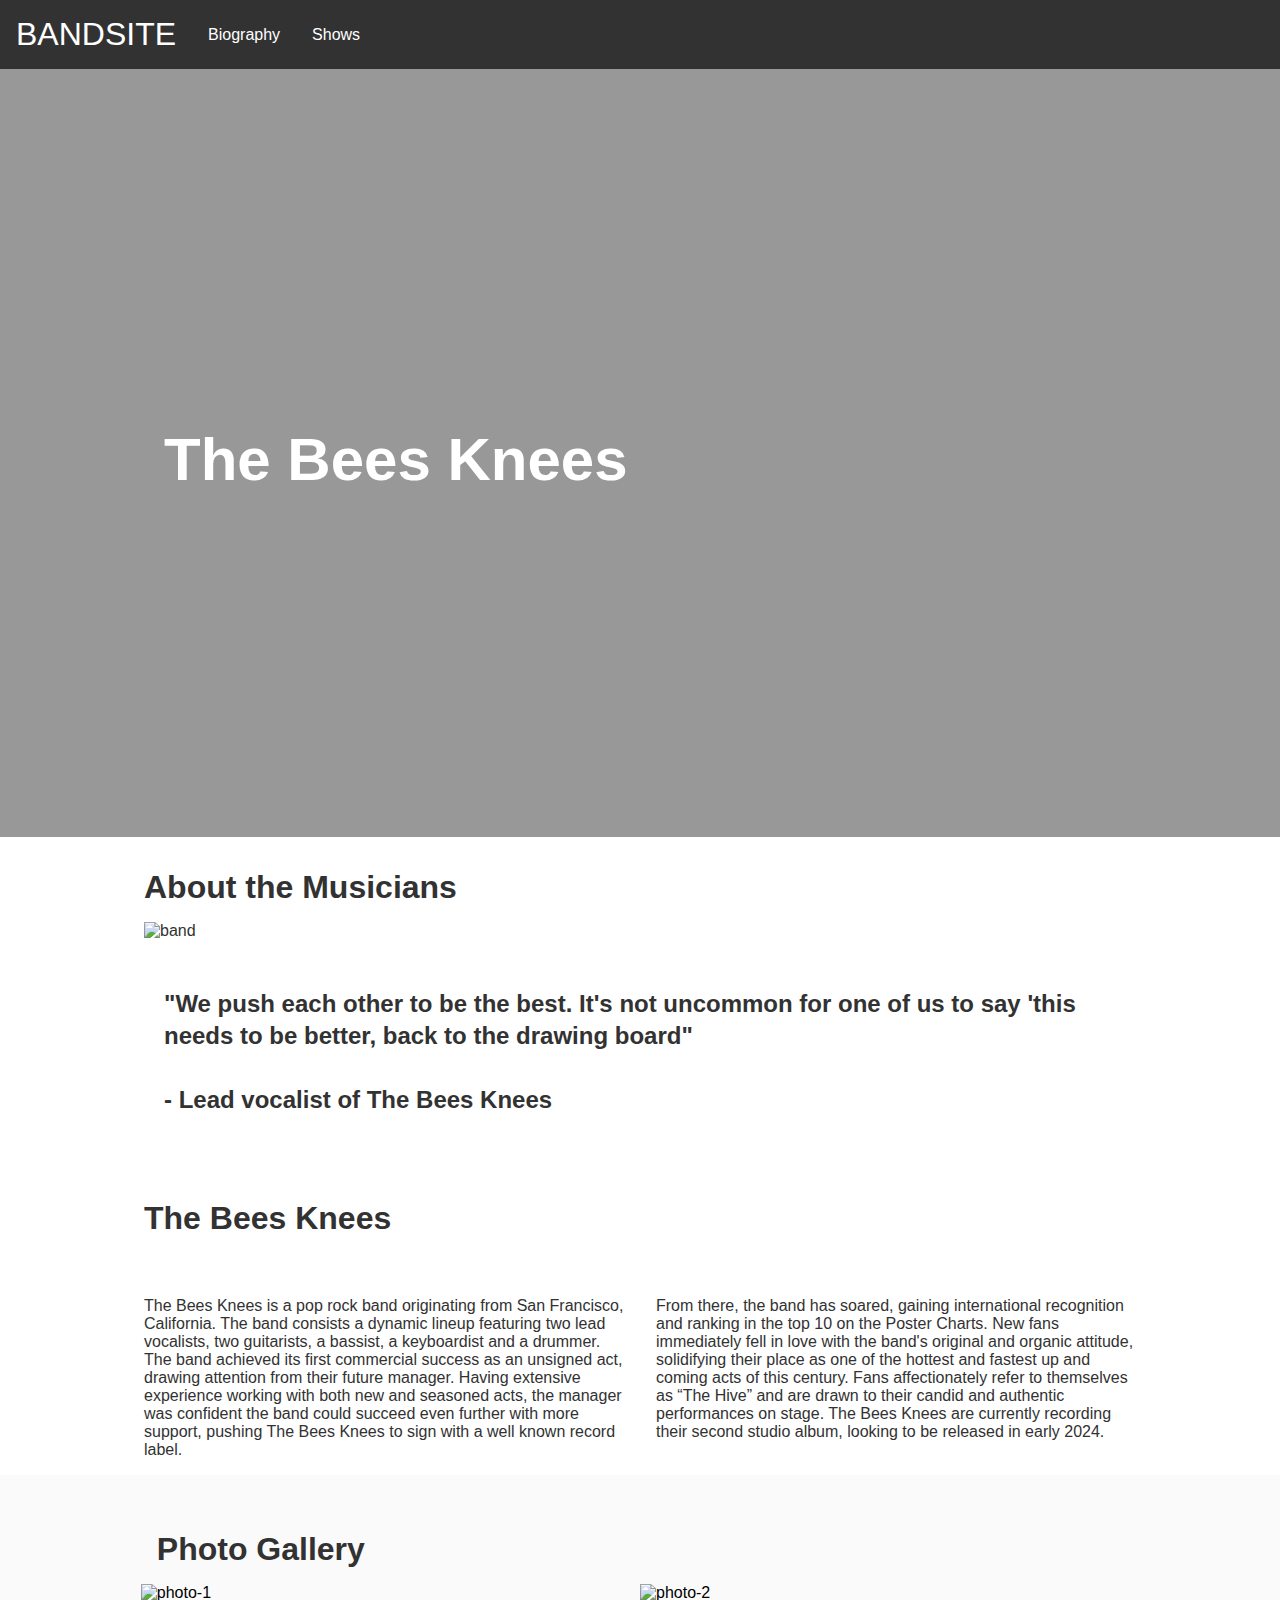
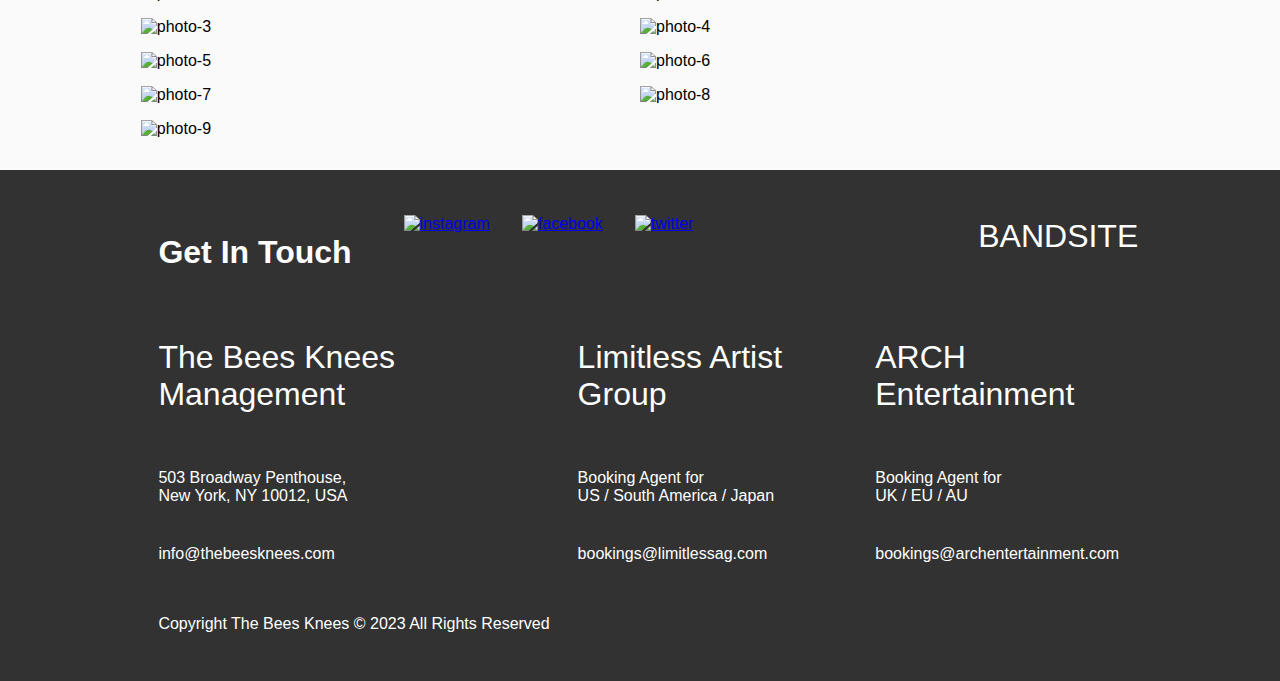
==== index.html @ 920a2835 "footer layout added" ====
<!DOCTYPE html>
<html lang="en">
  <head>
    <meta charset="UTF-8" />
    <meta name="viewport" content="width=device-width, initial-scale=1.0" />
    <title>Document</title>
    <link rel="stylesheet" type="text/css" href="./styles/bio.css" />
  </head>

  <body>
    <section class="nav">
      <h3 class="subheader">BANDSITE</h3>

      <nav class="navbar__menu">
        <div class="navbar__menu--hover">
          <div nav><a class="button" href="default.asp">Biography</a></div>
        </div>
        <div class="navbar__menu--hover">
          <div>
            <a class="button" href="shows.asp">Shows</a>
          </div>
        </div>
      </nav>
    </section>

    <div class="pageheader">
      <div class="overlay"></div>
      <h1 class="pageheader__title">The Bees Knees</h1>
    </div>

    <section class="section__about">
      <h2 class="section__header">About the Musicians</h2>

      <div class="image__container">
        <img class="image__band" src="assets/images/band.jpg" alt="band" />
      </div>

      <p class="quote">
        "We push each other to be the best. It's not uncommon for one of us to
        say 'this needs to be better, back to the drawing board"<br /><br />
        - Lead vocalist of The Bees Knees
      </p>
      <h2 class="body__header">The Bees Knees</h2>
      <div class="body__container">
        <p class="body__copy">
          The Bees Knees is a pop rock band originating from San Francisco,
          California. The band consists a dynamic lineup featuring two lead
          vocalists, two guitarists, a bassist, a keyboardist and a drummer. The
          band achieved its first commercial success as an unsigned act, drawing
          attention from their future manager. Having extensive experience
          working with both new and seasoned acts, the manager was confident the
          band could succeed even further with more support, pushing The Bees
          Knees to sign with a well known record label.
        </p>
        <p class="body__copy">
          From there, the band has soared, gaining international recognition and
          ranking in the top 10 on the Poster Charts. New fans immediately fell
          in love with the band's original and organic attitude, solidifying
          their place as one of the hottest and fastest up and coming acts of
          this century. Fans affectionately refer to themselves as “The Hive”
          and are drawn to their candid and authentic performances on stage. The
          Bees Knees are currently recording their second studio album, looking
          to be released in early 2024.
        </p>
      </div>
    </section>
    <main class="gallery">
      <h2 class="section__header">Photo Gallery</h2>
      <section class="gallery__container">
        <img
          class="image__gallery"
          src="assets/images/Photo-gallery-1.jpg"
          alt="photo-1"
        />
        <img
          class="image__gallery"
          src="assets/images/Photo-gallery-2.jpg"
          alt="photo-2"
        />
        <img
          class="image__gallery"
          src="assets/images/Photo-gallery-3.jpg"
          alt="photo-3"
        />
        <img
          class="image__gallery"
          src="assets/images/Photo-gallery-4.jpg"
          alt="photo-4"
        />
        <img
          class="image__gallery"
          src="assets/images/Photo-gallery-5.jpg"
          alt="photo-5"
        />
        <img
          class="image__gallery"
          src="assets/images/Photo-gallery-9.jpg"
          alt="photo-6"
        />
        <img
          class="image__gallery"
          src="assets/images/Photo-gallery-7.jpg"
          alt="photo-7"
        />
        <img
          class="image__gallery"
          src="assets/images/Photo-gallery-8.jpg"
          alt="photo-8"
        />
        <img
          class="image__gallery"
          src="assets/images/Photo-gallery-6.jpg"
          alt="photo-9"
        />
      </section>
    </main>

    <footer class="footer">
      <div class="footer__container">
        <h2 class="footer__header">Get In Touch</h2>
        <div class="container__links">
          <a href="https://instagram.com" target="blank">
            <img
              class="contact__icon"
              src="/assets/icons/Icon-instagram.svg"
              alt="instagram"
          /></a>
          <a href="https://www.facebook.com" target="blank">
            <img
              class="contact__icon"
              src="/assets/icons/Icon-facebook.svg"
              alt="facebook"
          /></a>
          <a href="https://x.com" target="blank">
            <img
              class="contact__icon"
              src="/assets/icons/Icon-twitter.svg"
              alt="twitter"
          /></a>
        </div>

        <h3 class="footer__header footer__hidden-1">BANDSITE</h3>
      </div>

      <div class="contact__container">
        <div>
          <h3 class="label">The Bees Knees Management</h3>
          <p class="contact__copy">
            503 Broadway Penthouse, <br />New York, NY 10012, USA
          </p>
          <p class="contact__copy">info@thebeesknees.com</p>
        </div>

        <div>
          <h3 class="label">Limitless Artist Group</h3>
          <p class="contact__copy">
            Booking Agent for <br />US / South America / Japan
          </p>
          <p class="contact__copy">bookings@limitlessag.com</p>
        </div>

        <div>
          <h3 class="label">ARCH Entertainment</h3>
          <p class="contact__copy">Booking Agent for <br />UK / EU / AU</p>
          <p class="contact__copy">bookings@archentertainment.com</p>
        </div>
      </div>
      <h3 class="footer__header footer__hidden-2">BANDSITE</h3>
      <p class="footer__copy">
        Copyright The Bees Knees © 2023 All Rights Reserved
      </p>
    </footer>
  </body>
</html>
---- styles/bio.css ----
/*too small*/
/*too small*/
/*too small*/
/*this is pulling the styles from each font file, so when the font-weight is specified, there is a match*/
@font-face {
  font-family: "Avenir";
  src: url("../../assets/fonts/AvenirNextLTPro-Regular.otf") format("opentype"), url("../../assets/fonts/Alternative files/AvenirNextLTPro.ttf") format("truetype");
  font-weight: 400;
}
@font-face {
  font-family: "Avenir";
  src: url("../../assets/fonts/AvenirNextLTPro-Demi.otf") format("opentype"), url("../../assets/fonts/Alternative files/AvenirNextLTProDemi.ttf") format("truetype");
  font-weight: 600;
}
@font-face {
  font-family: "Avenir";
  src: url("../../assets/fonts/AvenirNextLTPro-Bold.otf") format("opentype"), url("../../assets/fonts/Alternative files/AvenirNextLTProBold.ttf") format("truetype");
  font-weight: 700;
}
body {
  font-family: "Avenir", sans-serif;
  margin: 0;
}

main {
  margin: 0;
}

h1 {
  font-size: 1.5rem;
  font-weight: 600;
}
@media screen and (min-width: 768px) {
  h1 {
    font-size: 3.75rem;
  }
}
@media screen and (min-width: 1280px) {
  h1 {
    font-size: 3.75rem;
  }
}

h2 {
  font-size: 1.5rem;
  font-weight: 600;
  margin: 0;
  padding-top: 1.5rem;
  padding-top: 1.5rem;
  padding-left: 1rem;
  padding-right: 1rem;
  padding-bottom: 1rem;
}
@media screen and (min-width: 768px) {
  h2 {
    font-size: 2rem;
    padding-top: 3rem;
    padding-left: 2.25rem;
    padding-right: 2.25rem;
    padding-bottom: 2.25rem;
  }
}

h3 {
  font-size: 1.5rem;
  font-weight: 400;
}
@media screen and (min-width: 768px) {
  h3 {
    font-size: 2rem;
  }
}

p {
  font-size: 0.875rem;
  font-weight: 400;
  margin: 0;
}
@media screen and (min-width: 768px) {
  p {
    font-size: 1rem;
  }
}

.button {
  font-size: 0.875rem;
  font-weight: 400;
}
@media screen and (min-width: 768px) {
  .button {
    font-size: 1rem;
  }
}

.quote {
  font-size: 1.125rem;
  line-height: 2rem;
  font-weight: 600;
  padding-top: 1.5rem;
  padding-left: 1rem;
  padding-right: 1rem;
  padding-bottom: 1rem;
}
@media screen and (min-width: 768px) {
  .quote {
    font-size: 1.5rem;
    margin: 0 10%;
    padding-top: 3rem;
    padding-left: 2.25rem;
    padding-right: 2.25rem;
    padding-bottom: 2.25rem;
  }
}

@media screen and (min-width: 768px) {
  .nav {
    display: flex;
    background-color: #323232;
  }
}

.subheader {
  background-color: #323232;
  color: #FFFFFF;
  display: flex;
  justify-content: center;
  padding: 1rem;
  padding-bottom: 0;
  margin: 0;
}
@media screen and (min-width: 768px) {
  .subheader {
    padding-bottom: 1rem;
  }
}

.navbar__menu {
  display: flex;
  justify-content: space-around;
  background-color: #323232;
}

.navbar__menu--hover {
  display: flex;
  align-items: center;
  justify-content: space-around;
  flex: 1;
  text-align: center;
  padding: 1rem;
}
.navbar__menu--hover:hover {
  border-bottom: 0.25rem solid #FFFFFF;
}

.button {
  text-decoration: none;
  color: #FFFFFF;
}
.button:hover {
  font-weight: 700;
}

.button a {
  text-decoration: none;
}

.nav__button {
  vertical-align: middle;
}

.pageheader {
  background-image: url("/assets/images/hero-bio.jpg");
  background-size: cover;
  display: flex;
  position: relative;
  width: 100%;
  height: 60vw;
}

.overlay {
  display: flex;
  position: absolute;
  width: 100%;
  height: 100%;
  background-color: #323232;
  opacity: 50%;
}

.pageheader__title {
  display: flex;
  z-index: 1;
  align-items: center;
  color: #FFFFFF;
  padding-top: 1.5rem;
  padding-left: 1rem;
  padding-right: 1rem;
  padding-bottom: 1rem;
}
@media screen and (min-width: 768px) {
  .pageheader__title {
    padding-top: 3rem;
    padding-left: 2.25rem;
    padding-right: 2.25rem;
    padding-bottom: 2.25rem;
    margin: 0 10%;
  }
}

.section__header {
  padding: 1rem;
  margin: 0;
  padding-top: 2rem;
}

.image__container {
  position: relative;
  max-width: 100vw;
}
@media screen and (min-width: 768px) {
  .image__container {
    margin: 0 10%;
  }
}

.image__band {
  -o-object-fit: contain;
     object-fit: contain;
  width: 100%;
  height: auto;
  min-width: 80vw;
  padding-left: 1rem;
  padding-right: 1rem;
}

.body__header {
  display: flex;
  padding-left: 1rem;
}
@media screen and (min-width: 768px) {
  .body__header {
    margin: 0 10%;
  }
}

.body__container {
  display: flex;
  flex-direction: column;
}
@media screen and (min-width: 768px) {
  .body__container {
    flex-direction: row;
    margin: 0 10%;
  }
}

.body__copy {
  flex: 1;
  padding-top: 1.5rem;
  padding-left: 1rem;
  padding-right: 1rem;
  padding-bottom: 1rem;
}
@media screen and (min-width: 768px) {
  .body__copy {
    display: flex;
    flex-flow: row wrap;
  }
}

.section_nav {
  background-color: #323232;
  color: #FFFFFF;
}

.section__about {
  background-color: #FFFFFF;
  color: #323232;
}

.gallery {
  background-color: #FAFAFA;
  padding-top: 1.5rem;
  padding-left: 1rem;
  padding-right: 1rem;
  padding-bottom: 1rem;
}

.section__header {
  color: #323232;
}
@media screen and (min-width: 1280px) {
  .section__header {
    margin: 0 10%;
  }
}

@media screen and (min-width: 768px) {
  .gallery__container {
    display: flex;
    flex-flow: row wrap;
  }
}
@media screen and (min-width: 1280px) {
  .gallery__container {
    margin: 0 10%;
  }
}

.image__gallery {
  position: relative;
  width: 100%;
  height: auto;
  padding-bottom: 1rem;
}
@media screen and (min-width: 768px) {
  .image__gallery {
    flex: 1 0 30%;
    min-width: 22vw;
    padding-right: 2.25rem;
  }
}

.label {
  padding-left: 1rem;
}

.footer {
  background-color: #323232;
  color: #FFFFFF;
  padding-top: 1rem;
  padding-left: 1rem;
}

@media screen and (min-width: 768px) {
  .footer__container {
    display: flex;
  }
}
@media screen and (min-width: 1280px) {
  .footer__container {
    margin: 0 10%;
  }
}

.footer__header {
  padding-left: 1rem;
}

.container__links {
  display: flex;
  align-items: center;
}

.contact__icon {
  display: flex;
  padding: 1rem;
  height: 5vw;
}

.footer__hidden-1 {
  display: none;
}
@media screen and (min-width: 768px) {
  .footer__hidden-1 {
    display: flex;
    margin-left: 25%;
  }
}

.contact__copy {
  padding-top: 1.5rem;
  padding-left: 1rem;
  padding-right: 1rem;
  padding-bottom: 1rem;
}

@media screen and (min-width: 768px) {
  .contact__container {
    display: flex;
    justify-content: space-between;
  }
}
@media screen and (min-width: 1280px) {
  .contact__container {
    margin: 0 10%;
  }
}

.footer__header {
  padding-left: 1rem;
}

.footer__copy {
  padding-top: 1.5rem;
  padding-left: 1rem;
  padding-right: 1rem;
  padding-bottom: 1rem;
}
@media screen and (min-width: 1280px) {
  .footer__copy {
    padding-top: 2.25rem;
    padding-bottom: 3rem;
    margin: 0 10%;
  }
}

@media screen and (min-width: 768px) {
  .footer__hidden-2 {
    display: none;
  }
}/*# sourceMappingURL=bio.css.map */
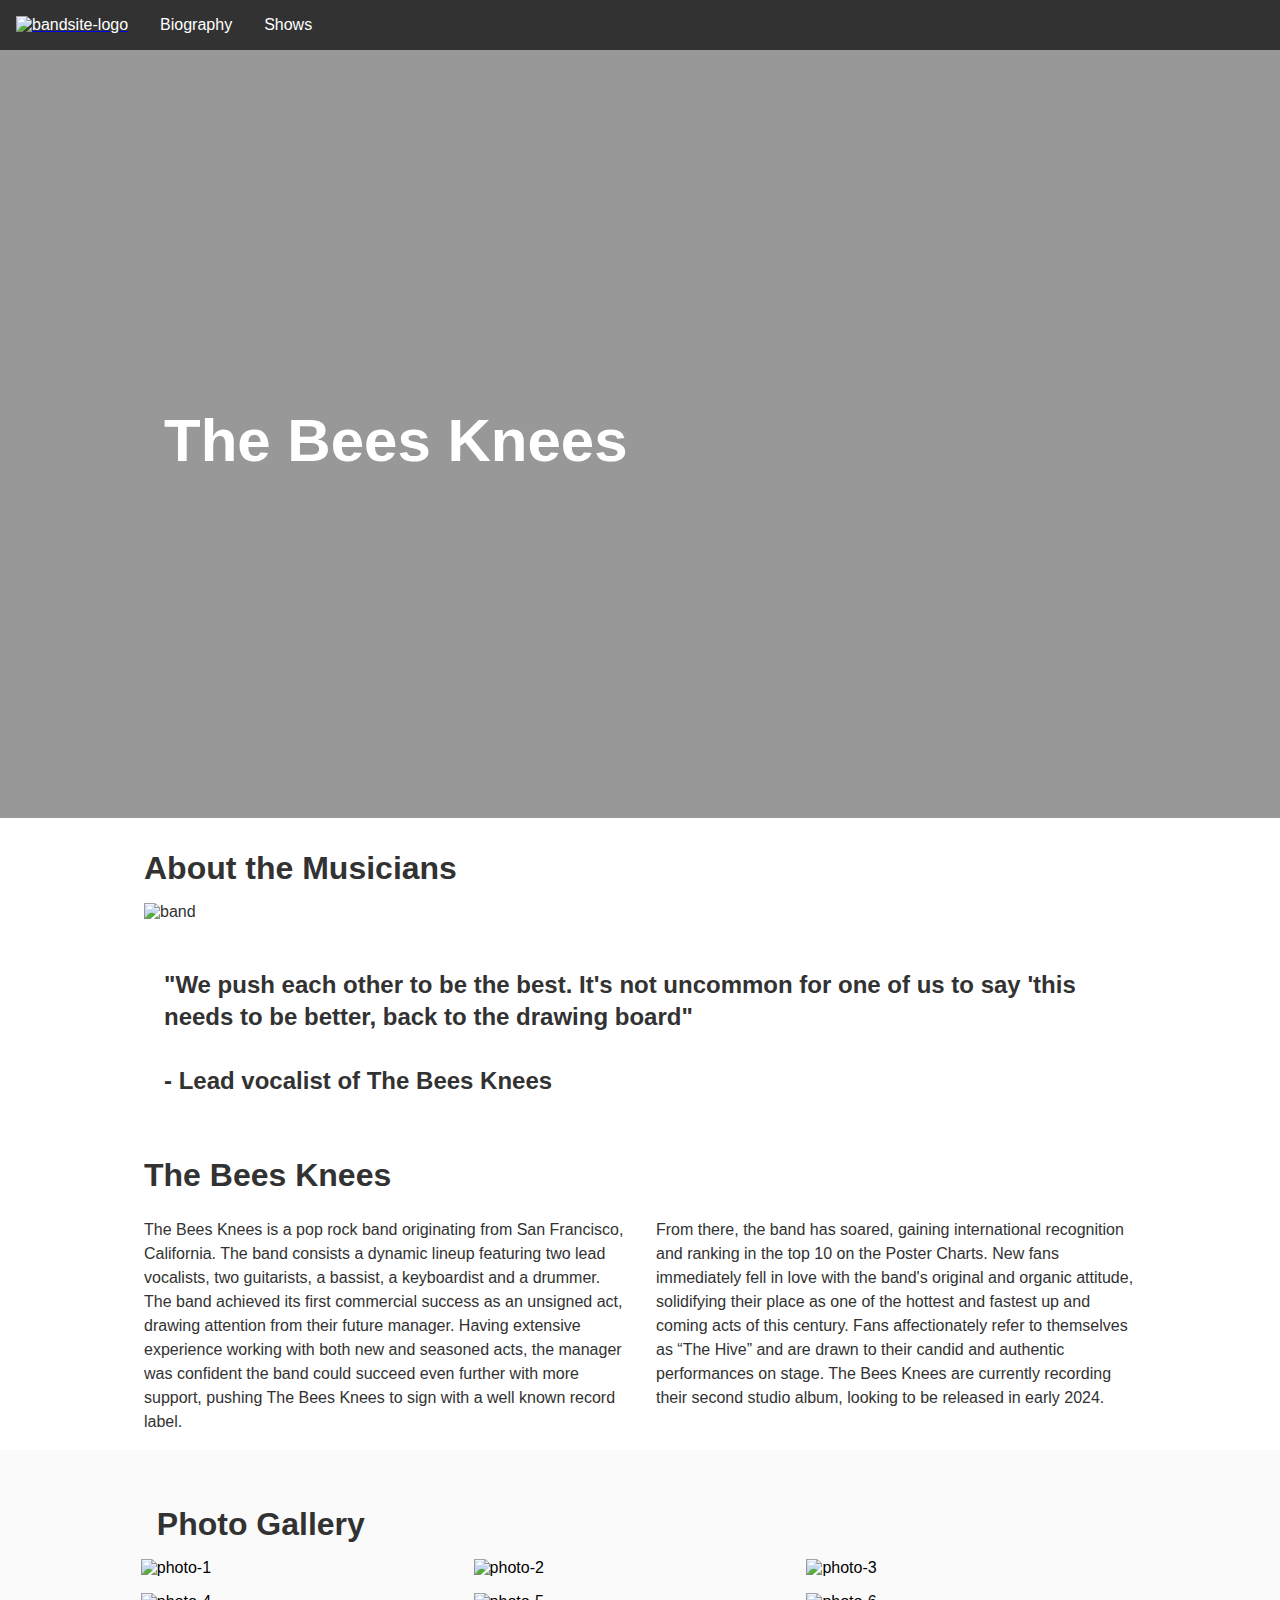
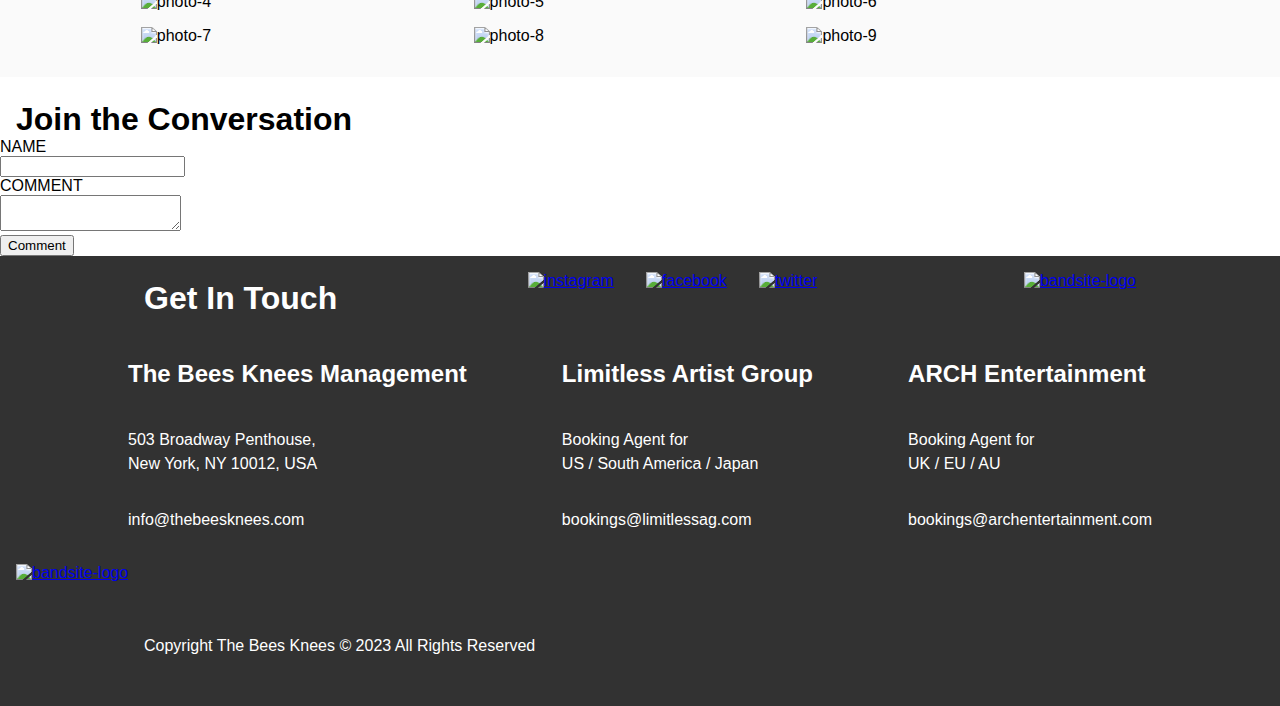
==== commit feb012be: "adjusted BEM and Sass naming conventions to include nesting" ====
--- a/index.html
+++ b/index.html
@@ -5,27 +5,31 @@
     <meta name="viewport" content="width=device-width, initial-scale=1.0" />
     <title>Document</title>
     <link rel="stylesheet" type="text/css" href="./styles/bio.css" />
+    <script src="./styles/index-page.js" defer></script>
   </head>
 
   <body>
     <section class="nav">
-      <h3 class="subheader">BANDSITE</h3>
+      <a  href="#linktobio">
+        <img class="logo"
+          src="/assets/logos/Logo-bandsite.svg"
+          alt="bandsite-logo"
+      /></a>
+      <!-- <h3 class="subheader"> <a href="#biography" class="subheader__link"></a>BANDSITE</h3> -->
 
       <nav class="navbar__menu">
         <div class="navbar__menu--hover">
-          <div nav><a class="button" href="default.asp">Biography</a></div>
+          <div><a class="button" href="default.asp">Biography</a></div>
         </div>
         <div class="navbar__menu--hover">
-          <div>
-            <a class="button" href="shows.asp">Shows</a>
-          </div>
+          <div><a class="button" href="shows.asp">Shows</a></div>
         </div>
       </nav>
     </section>
 
     <div class="pageheader">
       <div class="overlay"></div>
-      <h1 class="pageheader__title">The Bees Knees</h1>
+      <h1 class="pageheader__content">The Bees Knees</h1>
     </div>
 
     <section class="section__about">
@@ -115,31 +119,51 @@
       </section>
     </main>
 
+    <section>
+      <h2>Join the Conversation</h2>
+      <form class="comment__forum">
+      <label for="userName">NAME</label> 
+      <br/>
+      <input type="text" id="nameInput" name="userName">
+      <br/>
+        <label for="Comment">COMMENT</label>
+        <br/>
+      <textarea id="inputComment" name="Comment"></textarea></form>
+      <button type="submit">Comment</button>
+      <div class="comment__forum--result"></div>
+    </section>
+
     <footer class="footer">
       <div class="footer__container">
-        <h2 class="footer__header">Get In Touch</h2>
-        <div class="container__links">
+        <h2>Get In Touch</h2>
+
+        <div class="footer__container--links">
           <a href="https://instagram.com" target="blank">
             <img
-              class="contact__icon"
+              class="footer__icon"
               src="/assets/icons/Icon-instagram.svg"
               alt="instagram"
           /></a>
           <a href="https://www.facebook.com" target="blank">
             <img
-              class="contact__icon"
+              class="footer__icon"
               src="/assets/icons/Icon-facebook.svg"
               alt="facebook"
           /></a>
           <a href="https://x.com" target="blank">
             <img
-              class="contact__icon"
+              class="footer__icon"
               src="/assets/icons/Icon-twitter.svg"
               alt="twitter"
           /></a>
         </div>
-
-        <h3 class="footer__header footer__hidden-1">BANDSITE</h3>
+        <a  href="#linktobio">
+          <img class="footer__logo footer__logo--hidden1"
+            src="/assets/logos/Logo-bandsite.svg"
+            alt="bandsite-logo"
+        /></a>
+        <!-- <h3 class="footer__header footer__hidden-1">BANDSITE</h3> -->
+
       </div>
 
       <div class="contact__container">
@@ -165,7 +189,14 @@
           <p class="contact__copy">bookings@archentertainment.com</p>
         </div>
       </div>
-      <h3 class="footer__header footer__hidden-2">BANDSITE</h3>
+    
+        <a  href="#linktobio">
+          <img class="footer__logo footer__logo-hidden2"
+            src="/assets/logos/Logo-bandsite.svg"
+            alt="bandsite-logo"
+        /></a>
+      <!-- <h3 class="footer__header footer__hidden-2">BANDSITE</h3> -->
+    
       <p class="footer__copy">
         Copyright The Bees Knees © 2023 All Rights Reserved
       </p>
--- a/styles/bio.css
+++ b/styles/bio.css
@@ -46,14 +46,59 @@
   font-weight: 600;
   margin: 0;
   padding-top: 1.5rem;
-  padding-top: 1.5rem;
-  padding-left: 1rem;
-  padding-right: 1rem;
-  padding-bottom: 1rem;
+  padding-left: 1rem;
 }
 @media screen and (min-width: 768px) {
   h2 {
     font-size: 2rem;
+  }
+}
+
+h3 {
+  font-size: 1.5rem;
+  font-weight: 600;
+}
+@media screen and (min-width: 768px) {
+  h3 {
+    font-size: 2rem;
+  }
+}
+
+p {
+  font-size: 0.875rem;
+  font-weight: 400;
+  line-height: 1.5rem;
+  margin: 0;
+}
+@media screen and (min-width: 768px) {
+  p {
+    font-size: 1rem;
+  }
+}
+
+.button {
+  font-size: 0.875rem;
+  font-weight: 400;
+}
+@media screen and (min-width: 768px) {
+  .button {
+    font-size: 1rem;
+  }
+}
+
+.quote {
+  font-size: 1.125rem;
+  line-height: 2rem;
+  font-weight: 600;
+  padding-top: 1.5rem;
+  padding-left: 1rem;
+  padding-right: 1rem;
+  padding-bottom: 1rem;
+}
+@media screen and (min-width: 768px) {
+  .quote {
+    font-size: 1.5rem;
+    margin: 0 10%;
     padding-top: 3rem;
     padding-left: 2.25rem;
     padding-right: 2.25rem;
@@ -61,54 +106,73 @@
   }
 }
 
-h3 {
-  font-size: 1.5rem;
-  font-weight: 400;
-}
-@media screen and (min-width: 768px) {
-  h3 {
-    font-size: 2rem;
-  }
-}
-
-p {
-  font-size: 0.875rem;
-  font-weight: 400;
-  margin: 0;
-}
-@media screen and (min-width: 768px) {
-  p {
-    font-size: 1rem;
-  }
-}
-
-.button {
-  font-size: 0.875rem;
-  font-weight: 400;
-}
-@media screen and (min-width: 768px) {
-  .button {
-    font-size: 1rem;
-  }
-}
-
-.quote {
-  font-size: 1.125rem;
-  line-height: 2rem;
-  font-weight: 600;
-  padding-top: 1.5rem;
-  padding-left: 1rem;
-  padding-right: 1rem;
-  padding-bottom: 1rem;
-}
-@media screen and (min-width: 768px) {
-  .quote {
-    font-size: 1.5rem;
-    margin: 0 10%;
-    padding-top: 3rem;
-    padding-left: 2.25rem;
-    padding-right: 2.25rem;
-    padding-bottom: 2.25rem;
+.footer {
+  background-color: #323232;
+  color: #FFFFFF;
+  display: flex;
+  flex-direction: column;
+}
+.footer__logo {
+  align-items: center;
+  padding: 1rem;
+}
+@media screen and (min-width: 768px) {
+  .footer__logo {
+    flex-basis: 100%;
+  }
+}
+@media screen and (min-width: 768px) {
+  .footer__container {
+    display: flex;
+    justify-content: space-between;
+    flex: 1;
+  }
+}
+@media screen and (min-width: 1280px) {
+  .footer__container {
+    margin: 0 10%;
+  }
+}
+.footer__container--links {
+  display: flex;
+  align-items: center;
+}
+@media screen and (min-width: 768px) {
+  .footer__container--links {
+    flex-basis: auto;
+    justify-content: center;
+  }
+}
+.footer__icon {
+  display: flex;
+  padding: 1rem;
+  height: 3rem;
+}
+.footer__copy {
+  padding-top: 1.5rem;
+  padding-left: 1rem;
+  padding-right: 1rem;
+  padding-bottom: 1rem;
+}
+@media screen and (min-width: 1280px) {
+  .footer__copy {
+    padding-top: 2.25rem;
+    padding-bottom: 3rem;
+    margin: 0 10%;
+  }
+}
+.footer__hidden-1 {
+  display: none;
+}
+@media screen and (min-width: 768px) {
+  .footer__hidden-1 {
+    display: flex;
+    justify-content: right;
+  }
+}
+@media screen and (min-width: 768px) {
+  .footer__hidden-2 {
+    display: none;
   }
 }
 
@@ -119,7 +183,7 @@
   }
 }
 
-.subheader {
+.logo {
   background-color: #323232;
   color: #FFFFFF;
   display: flex;
@@ -129,7 +193,7 @@
   margin: 0;
 }
 @media screen and (min-width: 768px) {
-  .subheader {
+  .logo {
     padding-bottom: 1rem;
   }
 }
@@ -176,6 +240,25 @@
   width: 100%;
   height: 60vw;
 }
+.pageheader__content {
+  display: flex;
+  z-index: 1;
+  align-items: center;
+  color: #FFFFFF;
+  padding-top: 1.5rem;
+  padding-left: 1rem;
+  padding-right: 1rem;
+  padding-bottom: 1rem;
+}
+@media screen and (min-width: 768px) {
+  .pageheader__content {
+    padding-top: 3rem;
+    padding-left: 2.25rem;
+    padding-right: 2.25rem;
+    padding-bottom: 2.25rem;
+    margin: 0 10%;
+  }
+}
 
 .overlay {
   display: flex;
@@ -184,26 +267,6 @@
   height: 100%;
   background-color: #323232;
   opacity: 50%;
-}
-
-.pageheader__title {
-  display: flex;
-  z-index: 1;
-  align-items: center;
-  color: #FFFFFF;
-  padding-top: 1.5rem;
-  padding-left: 1rem;
-  padding-right: 1rem;
-  padding-bottom: 1rem;
-}
-@media screen and (min-width: 768px) {
-  .pageheader__title {
-    padding-top: 3rem;
-    padding-left: 2.25rem;
-    padding-right: 2.25rem;
-    padding-bottom: 2.25rem;
-    margin: 0 10%;
-  }
 }
 
 .section__header {
@@ -235,6 +298,7 @@
 .body__header {
   display: flex;
   padding-left: 1rem;
+  padding-bottom: 0;
 }
 @media screen and (min-width: 768px) {
   .body__header {
@@ -314,63 +378,18 @@
 }
 @media screen and (min-width: 768px) {
   .image__gallery {
-    flex: 1 0 30%;
+    flex: 1 1 20%;
     min-width: 22vw;
     padding-right: 2.25rem;
   }
 }
 
 .label {
-  padding-left: 1rem;
-}
-
-.footer {
-  background-color: #323232;
-  color: #FFFFFF;
+  font-size: 1.5rem;
+}
+
+.contact__copy {
   padding-top: 1rem;
-  padding-left: 1rem;
-}
-
-@media screen and (min-width: 768px) {
-  .footer__container {
-    display: flex;
-  }
-}
-@media screen and (min-width: 1280px) {
-  .footer__container {
-    margin: 0 10%;
-  }
-}
-
-.footer__header {
-  padding-left: 1rem;
-}
-
-.container__links {
-  display: flex;
-  align-items: center;
-}
-
-.contact__icon {
-  display: flex;
-  padding: 1rem;
-  height: 5vw;
-}
-
-.footer__hidden-1 {
-  display: none;
-}
-@media screen and (min-width: 768px) {
-  .footer__hidden-1 {
-    display: flex;
-    margin-left: 25%;
-  }
-}
-
-.contact__copy {
-  padding-top: 1.5rem;
-  padding-left: 1rem;
-  padding-right: 1rem;
   padding-bottom: 1rem;
 }
 
@@ -384,28 +403,4 @@
   .contact__container {
     margin: 0 10%;
   }
-}
-
-.footer__header {
-  padding-left: 1rem;
-}
-
-.footer__copy {
-  padding-top: 1.5rem;
-  padding-left: 1rem;
-  padding-right: 1rem;
-  padding-bottom: 1rem;
-}
-@media screen and (min-width: 1280px) {
-  .footer__copy {
-    padding-top: 2.25rem;
-    padding-bottom: 3rem;
-    margin: 0 10%;
-  }
-}
-
-@media screen and (min-width: 768px) {
-  .footer__hidden-2 {
-    display: none;
-  }
 }/*# sourceMappingURL=bio.css.map */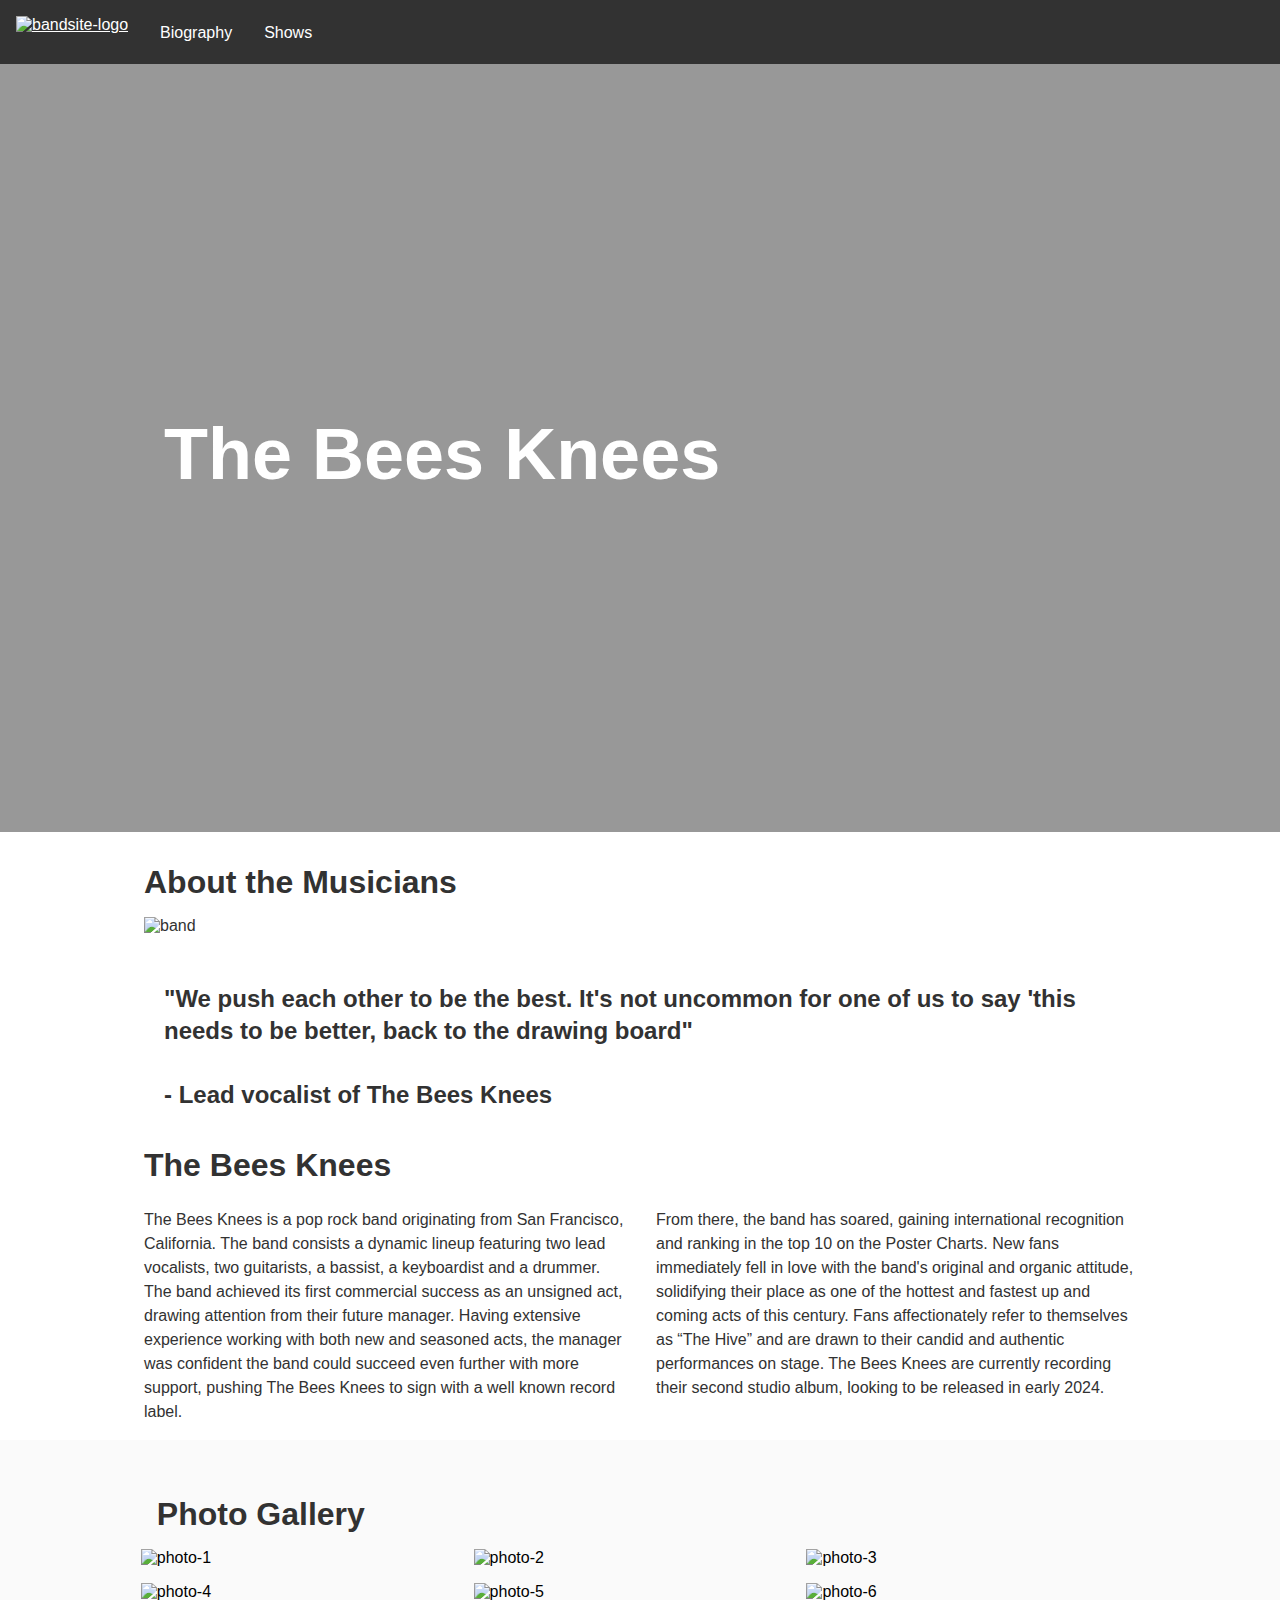
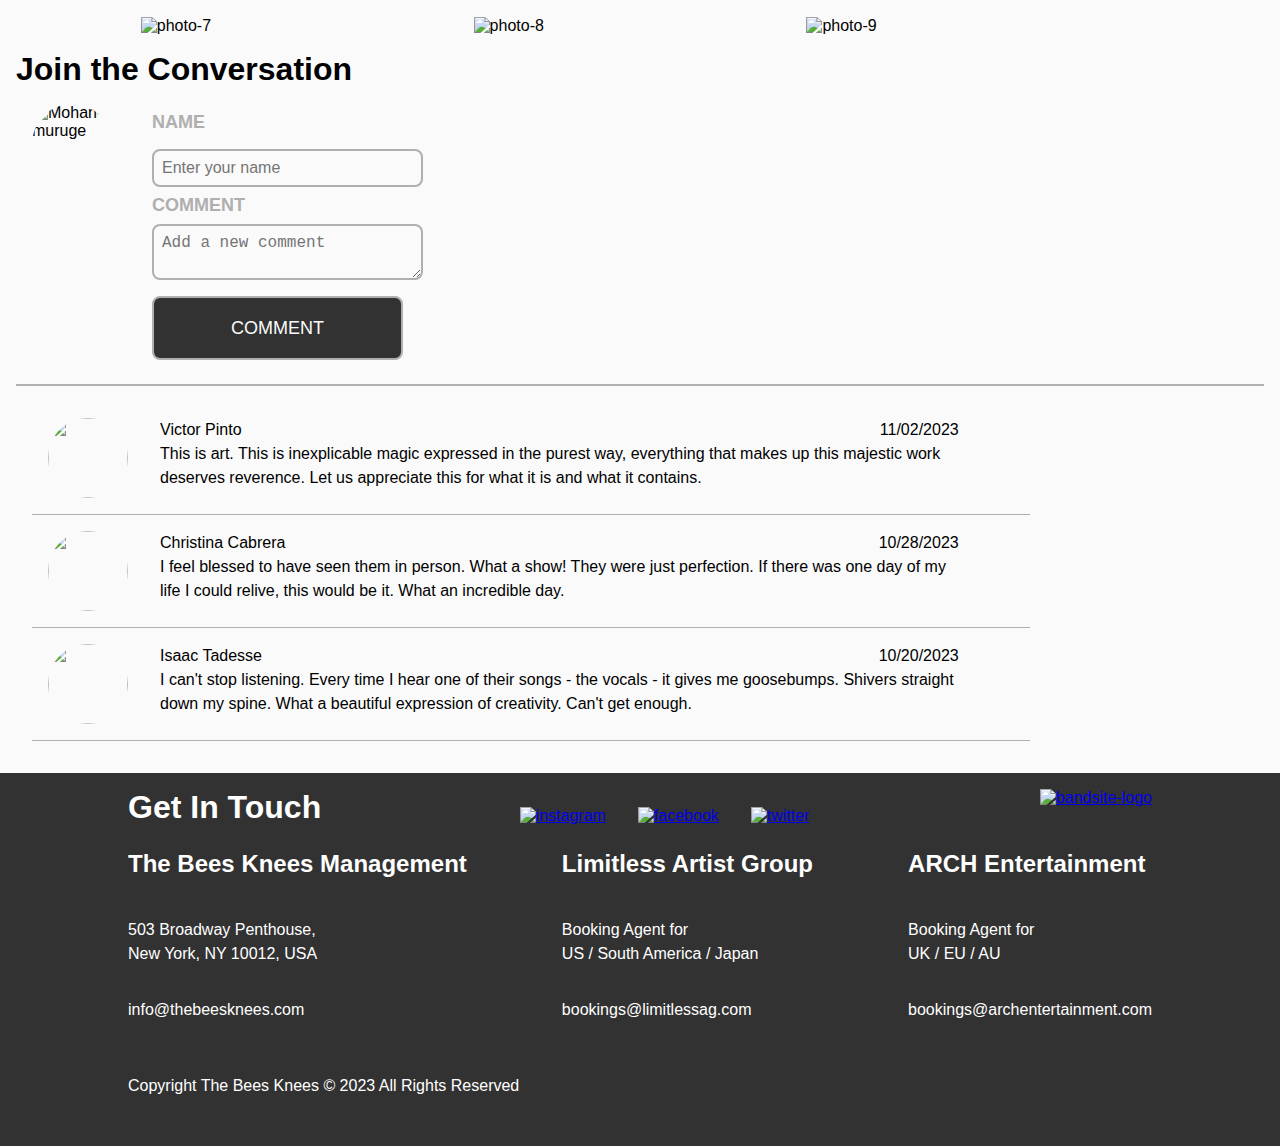
==== commit bb9a5b60: "coded comment section in JavaScript with some styling" ====
--- a/index.html
+++ b/index.html
@@ -5,24 +5,23 @@
     <meta name="viewport" content="width=device-width, initial-scale=1.0" />
     <title>Document</title>
     <link rel="stylesheet" type="text/css" href="./styles/bio.css" />
-    <script src="./styles/index-page.js" defer></script>
+    <script src="./scripts/index-page.js" defer></script>
   </head>
 
   <body>
     <section class="nav">
-      <a  href="#linktobio">
-        <img class="logo"
+      <a class="nav__logo" href="index.html">
+        <img 
           src="/assets/logos/Logo-bandsite.svg"
           alt="bandsite-logo"
       /></a>
-      <!-- <h3 class="subheader"> <a href="#biography" class="subheader__link"></a>BANDSITE</h3> -->
-
-      <nav class="navbar__menu">
-        <div class="navbar__menu--hover">
-          <div><a class="button" href="default.asp">Biography</a></div>
-        </div>
-        <div class="navbar__menu--hover">
-          <div><a class="button" href="shows.asp">Shows</a></div>
+    
+      <nav class="nav__menu">
+        <div class="nav__menu--hover">
+          <div><a class="nav__button" href="default.asp">Biography</a></div>
+        </div>
+        <div class="nav__menu--hover">
+          <div><a class="nav__button" href="shows.asp">Shows</a></div>
         </div>
       </nav>
     </section>
@@ -117,22 +116,44 @@
           alt="photo-9"
         />
       </section>
-    </main>
-
-    <section>
-      <h2>Join the Conversation</h2>
-      <form class="comment__forum">
-      <label for="userName">NAME</label> 
-      <br/>
-      <input type="text" id="nameInput" name="userName">
-      <br/>
-        <label for="Comment">COMMENT</label>
-        <br/>
-      <textarea id="inputComment" name="Comment"></textarea></form>
-      <button type="submit">Comment</button>
-      <div class="comment__forum--result"></div>
+    
+      <h2 class="comment__header">Join the Conversation</h2>
+
+    <section class="comment">
+      <img
+      class="comment__image"
+      src="assets/images/Mohan-muruge.jpg"
+      alt="Mohan-muruge"/> 
+      <form class="commentforum" id="commentForm" autocomplete="on">
+       
+        <label for="inputName" class="commentforum__label">NAME</label>
+        <div>
+        <input class="commentforum__input" placeholder="Enter your name" type="text" id="inputName" name="userName" required/>
+        </div>
+        <div><label for="inputComment" class="commentforum__label">COMMENT</label></div>
+
+        <textarea name="userComment" class="commentforum__input" placeholder="Add a new comment" id="inputComment"  required ></textarea>
+        <button class="commentforum__button" type="submit">COMMENT</button>
+        <div id="outputEntry"></div>
+      </form>
+
     </section>
 
+    <div class="comment-container"></div>
+
+    <!-- empty containers for JavaScript rendering -->
+    <article> 
+        <div class="comment__image--container"></div>
+      <div class="comment__position">
+        <div class="comment__nameWithDate">
+          <p class="comment__card--name"></p>
+          <span class="comment__card--date"> </span>    
+        </div>
+        <p class="comment__card--comment"></p>
+        </div>
+    </article>
+
+  </main>
     <footer class="footer">
       <div class="footer__container">
         <h2>Get In Touch</h2>
@@ -157,18 +178,18 @@
               alt="twitter"
           /></a>
         </div>
-        <a  href="#linktobio">
-          <img class="footer__logo footer__logo--hidden1"
+
+        <a href="#linktobio">
+          <img
+            class="footer__logo footer__logo--hidden1"
             src="/assets/logos/Logo-bandsite.svg"
             alt="bandsite-logo"
         /></a>
-        <!-- <h3 class="footer__header footer__hidden-1">BANDSITE</h3> -->
-
-      </div>
-
-      <div class="contact__container">
-        <div>
-          <h3 class="label">The Bees Knees Management</h3>
+      </div>
+
+      <div class="contact">
+        <div>
+          <h3 class="contact__label">The Bees Knees Management</h3>
           <p class="contact__copy">
             503 Broadway Penthouse, <br />New York, NY 10012, USA
           </p>
@@ -176,7 +197,7 @@
         </div>
 
         <div>
-          <h3 class="label">Limitless Artist Group</h3>
+          <h3 class="contact__label">Limitless Artist Group</h3>
           <p class="contact__copy">
             Booking Agent for <br />US / South America / Japan
           </p>
@@ -184,22 +205,24 @@
         </div>
 
         <div>
-          <h3 class="label">ARCH Entertainment</h3>
+          <h3 class="contact__label">ARCH Entertainment</h3>
           <p class="contact__copy">Booking Agent for <br />UK / EU / AU</p>
           <p class="contact__copy">bookings@archentertainment.com</p>
         </div>
       </div>
-    
-        <a  href="#linktobio">
-          <img class="footer__logo footer__logo-hidden2"
-            src="/assets/logos/Logo-bandsite.svg"
-            alt="bandsite-logo"
-        /></a>
-      <!-- <h3 class="footer__header footer__hidden-2">BANDSITE</h3> -->
-    
+
+      <a href="#linktobio">
+        <img
+          class="footer__logo footer__logo--hidden2"
+          src="/assets/logos/Logo-bandsite.svg"
+          alt="bandsite-logo"
+      /></a>
+
       <p class="footer__copy">
         Copyright The Bees Knees © 2023 All Rights Reserved
       </p>
     </footer>
+
+
   </body>
 </html>
--- a/styles/bio.css
+++ b/styles/bio.css
@@ -17,6 +17,54 @@
   src: url("../../assets/fonts/AvenirNextLTPro-Bold.otf") format("opentype"), url("../../assets/fonts/Alternative files/AvenirNextLTProBold.ttf") format("truetype");
   font-weight: 700;
 }
+@media screen and (min-width: 768px) {
+  .nav {
+    display: flex;
+    background-color: #323232;
+  }
+}
+.nav__logo {
+  background-color: #323232;
+  color: #FFFFFF;
+  display: flex;
+  justify-content: center;
+  padding: 1rem;
+  height: 2rem;
+  margin: 0;
+}
+@media screen and (min-width: 768px) {
+  .nav__logo {
+    padding-bottom: 1rem;
+  }
+}
+.nav__menu {
+  display: flex;
+  justify-content: space-around;
+  background-color: #323232;
+}
+.nav__menu--hover {
+  display: flex;
+  align-items: center;
+  justify-content: space-around;
+  flex: 1;
+  text-align: center;
+  padding: 1rem;
+}
+.nav__menu--hover:hover {
+  border-bottom: 0.25rem solid #FFFFFF;
+}
+.nav__button {
+  text-decoration: none;
+  vertical-align: middle;
+  color: #FFFFFF;
+}
+.nav__button:hover {
+  font-weight: 700;
+}
+.nav__button a {
+  text-decoration: none;
+}
+
 body {
   font-family: "Avenir", sans-serif;
   margin: 0;
@@ -32,12 +80,7 @@
 }
 @media screen and (min-width: 768px) {
   h1 {
-    font-size: 3.75rem;
-  }
-}
-@media screen and (min-width: 1280px) {
-  h1 {
-    font-size: 3.75rem;
+    font-size: 4.5rem;
   }
 }
 
@@ -45,8 +88,6 @@
   font-size: 1.5rem;
   font-weight: 600;
   margin: 0;
-  padding-top: 1.5rem;
-  padding-left: 1rem;
 }
 @media screen and (min-width: 768px) {
   h2 {
@@ -111,10 +152,11 @@
   color: #FFFFFF;
   display: flex;
   flex-direction: column;
+  padding-top: 1rem;
 }
 .footer__logo {
   align-items: center;
-  padding: 1rem;
+  vertical-align: middle;
 }
 @media screen and (min-width: 768px) {
   .footer__logo {
@@ -140,19 +182,14 @@
 @media screen and (min-width: 768px) {
   .footer__container--links {
     flex-basis: auto;
-    justify-content: center;
+    justify-content: space-between;
   }
 }
 .footer__icon {
-  display: flex;
-  padding: 1rem;
+  justify-content: space-between;
+  margin-top: 1rem;
+  margin-right: 2rem;
   height: 3rem;
-}
-.footer__copy {
-  padding-top: 1.5rem;
-  padding-left: 1rem;
-  padding-right: 1rem;
-  padding-bottom: 1rem;
 }
 @media screen and (min-width: 1280px) {
   .footer__copy {
@@ -161,75 +198,44 @@
     margin: 0 10%;
   }
 }
-.footer__hidden-1 {
+.footer__logo--hidden1 {
   display: none;
 }
 @media screen and (min-width: 768px) {
-  .footer__hidden-1 {
-    display: flex;
-    justify-content: right;
-  }
-}
-@media screen and (min-width: 768px) {
-  .footer__hidden-2 {
+  .footer__logo--hidden1 {
+    display: flex;
+    margin-right: 0;
+  }
+}
+@media screen and (min-width: 768px) {
+  .footer__logo--hidden2 {
     display: none;
   }
 }
 
-@media screen and (min-width: 768px) {
-  .nav {
-    display: flex;
-    background-color: #323232;
-  }
-}
-
-.logo {
-  background-color: #323232;
-  color: #FFFFFF;
-  display: flex;
-  justify-content: center;
-  padding: 1rem;
-  padding-bottom: 0;
-  margin: 0;
-}
-@media screen and (min-width: 768px) {
-  .logo {
-    padding-bottom: 1rem;
-  }
-}
-
-.navbar__menu {
-  display: flex;
-  justify-content: space-around;
-  background-color: #323232;
-}
-
-.navbar__menu--hover {
-  display: flex;
-  align-items: center;
-  justify-content: space-around;
-  flex: 1;
-  text-align: center;
-  padding: 1rem;
-}
-.navbar__menu--hover:hover {
-  border-bottom: 0.25rem solid #FFFFFF;
-}
-
-.button {
-  text-decoration: none;
-  color: #FFFFFF;
-}
-.button:hover {
-  font-weight: 700;
-}
-
-.button a {
-  text-decoration: none;
-}
-
-.nav__button {
-  vertical-align: middle;
+.contact__label {
+  font-size: 1.5rem;
+}
+.contact__copy {
+  padding-top: 1rem;
+  padding-bottom: 1rem;
+}
+@media screen and (min-width: 768px) {
+  .contact {
+    display: flex;
+    justify-content: space-between;
+  }
+}
+@media screen and (min-width: 1280px) {
+  .contact {
+    margin: 0 10%;
+  }
+}
+
+body {
+  margin: 0;
+  padding: 0;
+  box-sizing: border-box;
 }
 
 .pageheader {
@@ -277,7 +283,7 @@
 
 .image__container {
   position: relative;
-  max-width: 100vw;
+  max-width: 90%;
 }
 @media screen and (min-width: 768px) {
   .image__container {
@@ -309,6 +315,7 @@
 .body__container {
   display: flex;
   flex-direction: column;
+  margin: 0;
 }
 @media screen and (min-width: 768px) {
   .body__container {
@@ -384,23 +391,90 @@
   }
 }
 
-.label {
-  font-size: 1.5rem;
-}
-
-.contact__copy {
-  padding-top: 1rem;
-  padding-bottom: 1rem;
-}
-
-@media screen and (min-width: 768px) {
-  .contact__container {
-    display: flex;
-    justify-content: space-between;
-  }
-}
-@media screen and (min-width: 1280px) {
-  .contact__container {
-    margin: 0 10%;
-  }
+.comment {
+  display: flex;
+  flex-direction: row;
+  box-sizing: border-box;
+  border-bottom: 0.125rem solid #AFAFAF;
+}
+.comment__image {
+  border-radius: 100%;
+  width: 5rem;
+  height: 5rem;
+  -o-object-fit: cover;
+     object-fit: cover;
+  padding: 1rem;
+}
+
+.commentforum {
+  margin: 0;
+  padding: 1rem;
+  box-sizing: border-box;
+  display: flex;
+  flex-direction: column;
+}
+.commentforum__label {
+  color: #AFAFAF;
+  font-size: 1.125rem;
+  font-weight: 600;
+  margin: 0.5rem;
+}
+.commentforum__input {
+  color: #323232;
+  padding: 0.5rem;
+  font-size: 1rem;
+  font-weight: 400;
+  background-color: #FAFAFA;
+  border: 0.175rem solid #AFAFAF;
+  border-radius: 0.5rem;
+  margin: 0.5rem;
+  width: 100%;
+}
+.commentforum__button {
+  color: #FAFAFA;
+  padding: 0.5rem;
+  font-size: 1.125rem;
+  font-weight: 400;
+  background-color: #323232;
+  border: 0.125rem solid #AFAFAF;
+  border-radius: 0.5rem;
+  margin: 0.5rem;
+  width: 100%;
+  height: 4rem;
+  align-items: center;
+}
+
+.comment__card {
+  display: flex;
+  flex-direction: row;
+  box-sizing: border-box;
+  border-bottom: 0.12rem solid #AFAFAF;
+  align-items: flex-start;
+}
+
+.comment__image--container {
+  flex-shrink: 0;
+}
+
+.comment__position {
+  display: flex;
+  flex-direction: column;
+  padding: 1rem;
+  width: 80%;
+}
+
+.comment__image--empty {
+  border-radius: 100%;
+  width: 5rem;
+  height: 5rem;
+  -o-object-fit: none;
+     object-fit: none;
+  padding: 1rem;
+}
+
+.comment__nameWithDate {
+  display: flex;
+  flex-direction: row;
+  gap: 0.5rem;
+  justify-content: space-between;
 }/*# sourceMappingURL=bio.css.map */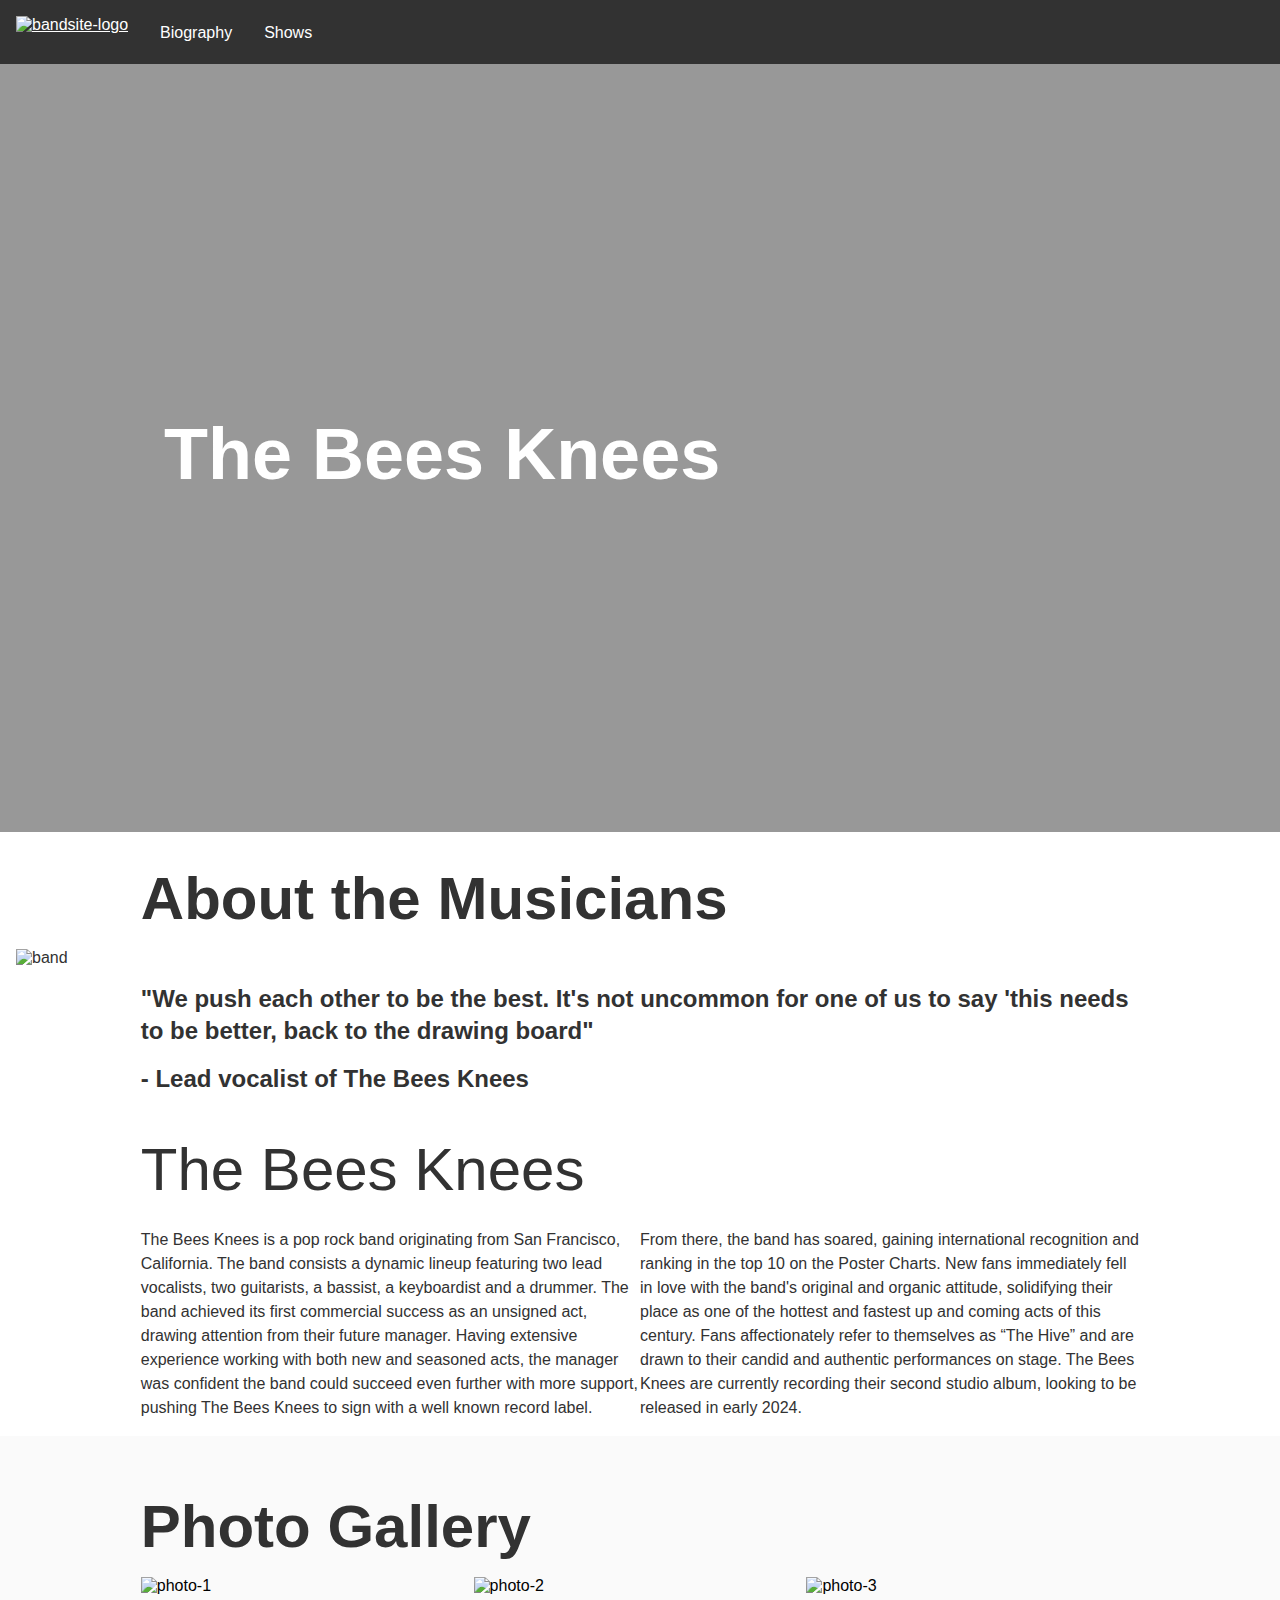
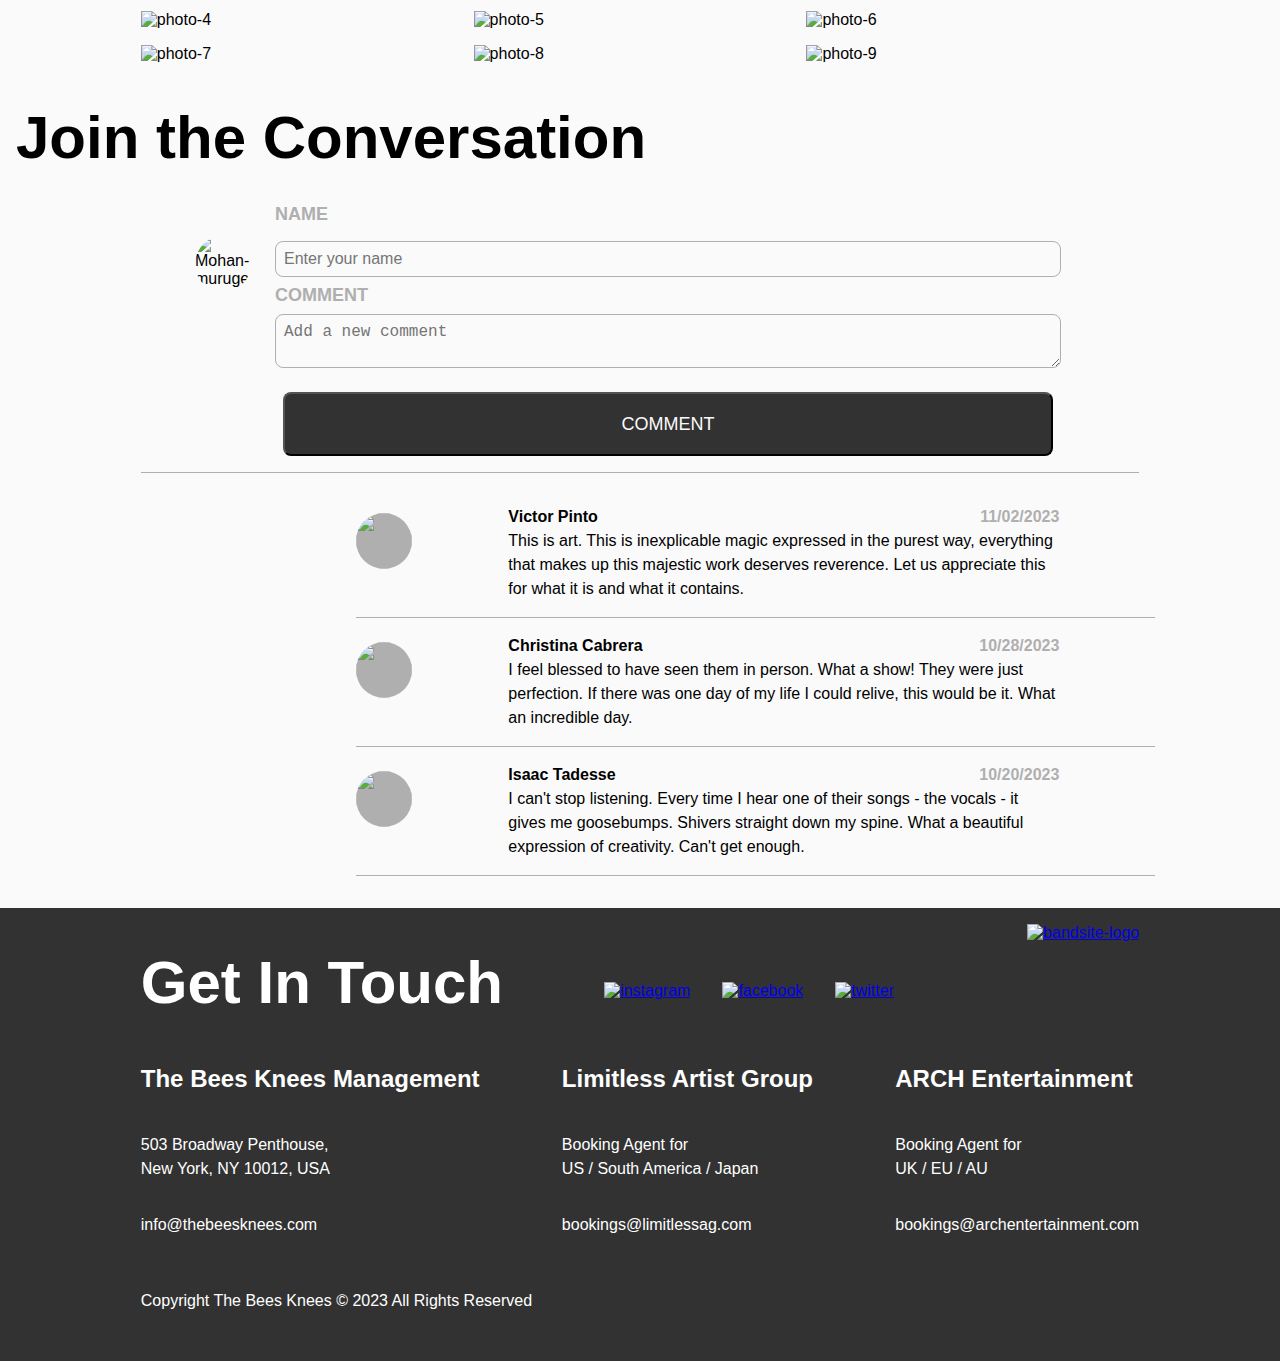
==== commit 2d9605b5: "added dynamic styling to shows section" ====
--- a/index.html
+++ b/index.html
@@ -18,10 +18,10 @@
     
       <nav class="nav__menu">
         <div class="nav__menu--hover">
-          <div><a class="nav__button" href="default.asp">Biography</a></div>
+          <div><a class="nav__button" href="index.html">Biography</a></div>
         </div>
         <div class="nav__menu--hover">
-          <div><a class="nav__button" href="shows.asp">Shows</a></div>
+          <div><a class="nav__button" href="pages/shows.html">Shows</a></div>
         </div>
       </nav>
     </section>
@@ -40,8 +40,9 @@
 
       <p class="quote">
         "We push each other to be the best. It's not uncommon for one of us to
-        say 'this needs to be better, back to the drawing board"<br /><br />
-        - Lead vocalist of The Bees Knees
+        say 'this needs to be better, back to the drawing board"
+        <p class="quote">
+        - Lead vocalist of The Bees Knees</p>
       </p>
       <h2 class="body__header">The Bees Knees</h2>
       <div class="body__container">
@@ -142,7 +143,7 @@
     <div class="comment-container"></div>
 
     <!-- empty containers for JavaScript rendering -->
-    <article> 
+    <article class="comment__section"> 
         <div class="comment__image--container"></div>
       <div class="comment__position">
         <div class="comment__nameWithDate">
@@ -179,7 +180,7 @@
           /></a>
         </div>
 
-        <a href="#linktobio">
+        <a href="/index.html">
           <img
             class="footer__logo footer__logo--hidden1"
             src="/assets/logos/Logo-bandsite.svg"
@@ -211,7 +212,7 @@
         </div>
       </div>
 
-      <a href="#linktobio">
+      <a href="/index.html">
         <img
           class="footer__logo footer__logo--hidden2"
           src="/assets/logos/Logo-bandsite.svg"
--- a/styles/bio.css
+++ b/styles/bio.css
@@ -88,15 +88,22 @@
   font-size: 1.5rem;
   font-weight: 600;
   margin: 0;
+  padding-top: 1.5rem;
+  padding-bottom: 1.5rem;
 }
 @media screen and (min-width: 768px) {
   h2 {
-    font-size: 2rem;
+    font-size: 2.5rem;
+  }
+}
+@media screen and (min-width: 1280px) {
+  h2 {
+    font-size: 3.75rem;
   }
 }
 
 h3 {
-  font-size: 1.5rem;
+  font-size: 1.125rem;
   font-weight: 600;
 }
 @media screen and (min-width: 768px) {
@@ -131,19 +138,12 @@
   font-size: 1.125rem;
   line-height: 2rem;
   font-weight: 600;
-  padding-top: 1.5rem;
-  padding-left: 1rem;
-  padding-right: 1rem;
   padding-bottom: 1rem;
 }
 @media screen and (min-width: 768px) {
   .quote {
     font-size: 1.5rem;
     margin: 0 10%;
-    padding-top: 3rem;
-    padding-left: 2.25rem;
-    padding-right: 2.25rem;
-    padding-bottom: 2.25rem;
   }
 }
 
@@ -152,6 +152,8 @@
   color: #FFFFFF;
   display: flex;
   flex-direction: column;
+  padding-left: 1rem;
+  padding-right: 1rem;
   padding-top: 1rem;
 }
 .footer__logo {
@@ -191,6 +193,9 @@
   margin-right: 2rem;
   height: 3rem;
 }
+.footer__copy {
+  padding-bottom: 1rem;
+}
 @media screen and (min-width: 1280px) {
   .footer__copy {
     padding-top: 2.25rem;
@@ -206,6 +211,9 @@
     display: flex;
     margin-right: 0;
   }
+}
+.footer__logo--hidden2 {
+  padding-bottom: 1rem;
 }
 @media screen and (min-width: 768px) {
   .footer__logo--hidden2 {
@@ -283,12 +291,10 @@
 
 .image__container {
   position: relative;
-  max-width: 90%;
-}
-@media screen and (min-width: 768px) {
-  .image__container {
-    margin: 0 10%;
-  }
+  display: flex;
+  width: 100%;
+  justify-content: center;
+  align-items: center;
 }
 
 .image__band {
@@ -297,14 +303,12 @@
   width: 100%;
   height: auto;
   min-width: 80vw;
-  padding-left: 1rem;
-  padding-right: 1rem;
+  padding-bottom: 1rem;
 }
 
 .body__header {
   display: flex;
-  padding-left: 1rem;
-  padding-bottom: 0;
+  font-weight: 400;
 }
 @media screen and (min-width: 768px) {
   .body__header {
@@ -325,10 +329,8 @@
 }
 
 .body__copy {
+  font-size: 1rem;
   flex: 1;
-  padding-top: 1.5rem;
-  padding-left: 1rem;
-  padding-right: 1rem;
   padding-bottom: 1rem;
 }
 @media screen and (min-width: 768px) {
@@ -346,6 +348,8 @@
 .section__about {
   background-color: #FFFFFF;
   color: #323232;
+  padding-left: 1rem;
+  padding-right: 1rem;
 }
 
 .gallery {
@@ -358,6 +362,7 @@
 
 .section__header {
   color: #323232;
+  padding-left: 0;
 }
 @media screen and (min-width: 1280px) {
   .section__header {
@@ -395,23 +400,31 @@
   display: flex;
   flex-direction: row;
   box-sizing: border-box;
-  border-bottom: 0.125rem solid #AFAFAF;
+}
+@media screen and (min-width: 768px) {
+  .comment {
+    display: flex;
+    justify-content: center;
+    margin: 0 10%;
+  }
 }
 .comment__image {
   border-radius: 100%;
-  width: 5rem;
-  height: 5rem;
+  width: 3.5rem;
+  height: 3.5rem;
   -o-object-fit: cover;
      object-fit: cover;
-  padding: 1rem;
+  position: relative;
+  top: 2.5rem;
 }
 
 .commentforum {
   margin: 0;
-  padding: 1rem;
   box-sizing: border-box;
   display: flex;
   flex-direction: column;
+  padding-left: 1rem;
+  padding-right: 1rem;
 }
 .commentforum__label {
   color: #AFAFAF;
@@ -425,10 +438,11 @@
   font-size: 1rem;
   font-weight: 400;
   background-color: #FAFAFA;
-  border: 0.175rem solid #AFAFAF;
+  border: 0.0625rem solid #AFAFAF;
   border-radius: 0.5rem;
   margin: 0.5rem;
   width: 100%;
+  width: 60vw;
 }
 .commentforum__button {
   color: #FAFAFA;
@@ -436,20 +450,44 @@
   font-size: 1.125rem;
   font-weight: 400;
   background-color: #323232;
-  border: 0.125rem solid #AFAFAF;
   border-radius: 0.5rem;
-  margin: 0.5rem;
-  width: 100%;
+  margin: 1rem;
   height: 4rem;
   align-items: center;
 }
 
-.comment__card {
+.comment-container {
   display: flex;
   flex-direction: row;
   box-sizing: border-box;
-  border-bottom: 0.12rem solid #AFAFAF;
   align-items: flex-start;
+}
+@media screen and (min-width: 768px) {
+  .comment-container {
+    margin: 0 10%;
+  }
+}
+
+.comment__card {
+  display: flex;
+  flex-direction: row;
+  box-sizing: border-box;
+  border-bottom: 0.0625rem solid #AFAFAF;
+  align-items: flex-start;
+}
+@media screen and (min-width: 768px) {
+  .comment__card {
+    margin: 0 10%;
+  }
+}
+
+.comment__section {
+  border-top: 0.0625rem solid #AFAFAF;
+}
+@media screen and (min-width: 768px) {
+  .comment__section {
+    margin: 0 10%;
+  }
 }
 
 .comment__image--container {
@@ -459,17 +497,24 @@
 .comment__position {
   display: flex;
   flex-direction: column;
+  width: 100%;
   padding: 1rem;
-  width: 80%;
+}
+@media screen and (min-width: 768px) {
+  .comment__position {
+    margin: 0 10%;
+  }
 }
 
 .comment__image--empty {
   border-radius: 100%;
-  width: 5rem;
-  height: 5rem;
+  background-color: #AFAFAF;
+  width: 3.5rem;
+  height: 3.5rem;
   -o-object-fit: none;
      object-fit: none;
-  padding: 1rem;
+  position: relative;
+  top: 1.5rem;
 }
 
 .comment__nameWithDate {
@@ -477,4 +522,13 @@
   flex-direction: row;
   gap: 0.5rem;
   justify-content: space-between;
+}
+
+.comment__card--name {
+  font-weight: 600;
+}
+
+.comment__card--date {
+  color: #AFAFAF;
+  font-weight: 600;
 }/*# sourceMappingURL=bio.css.map */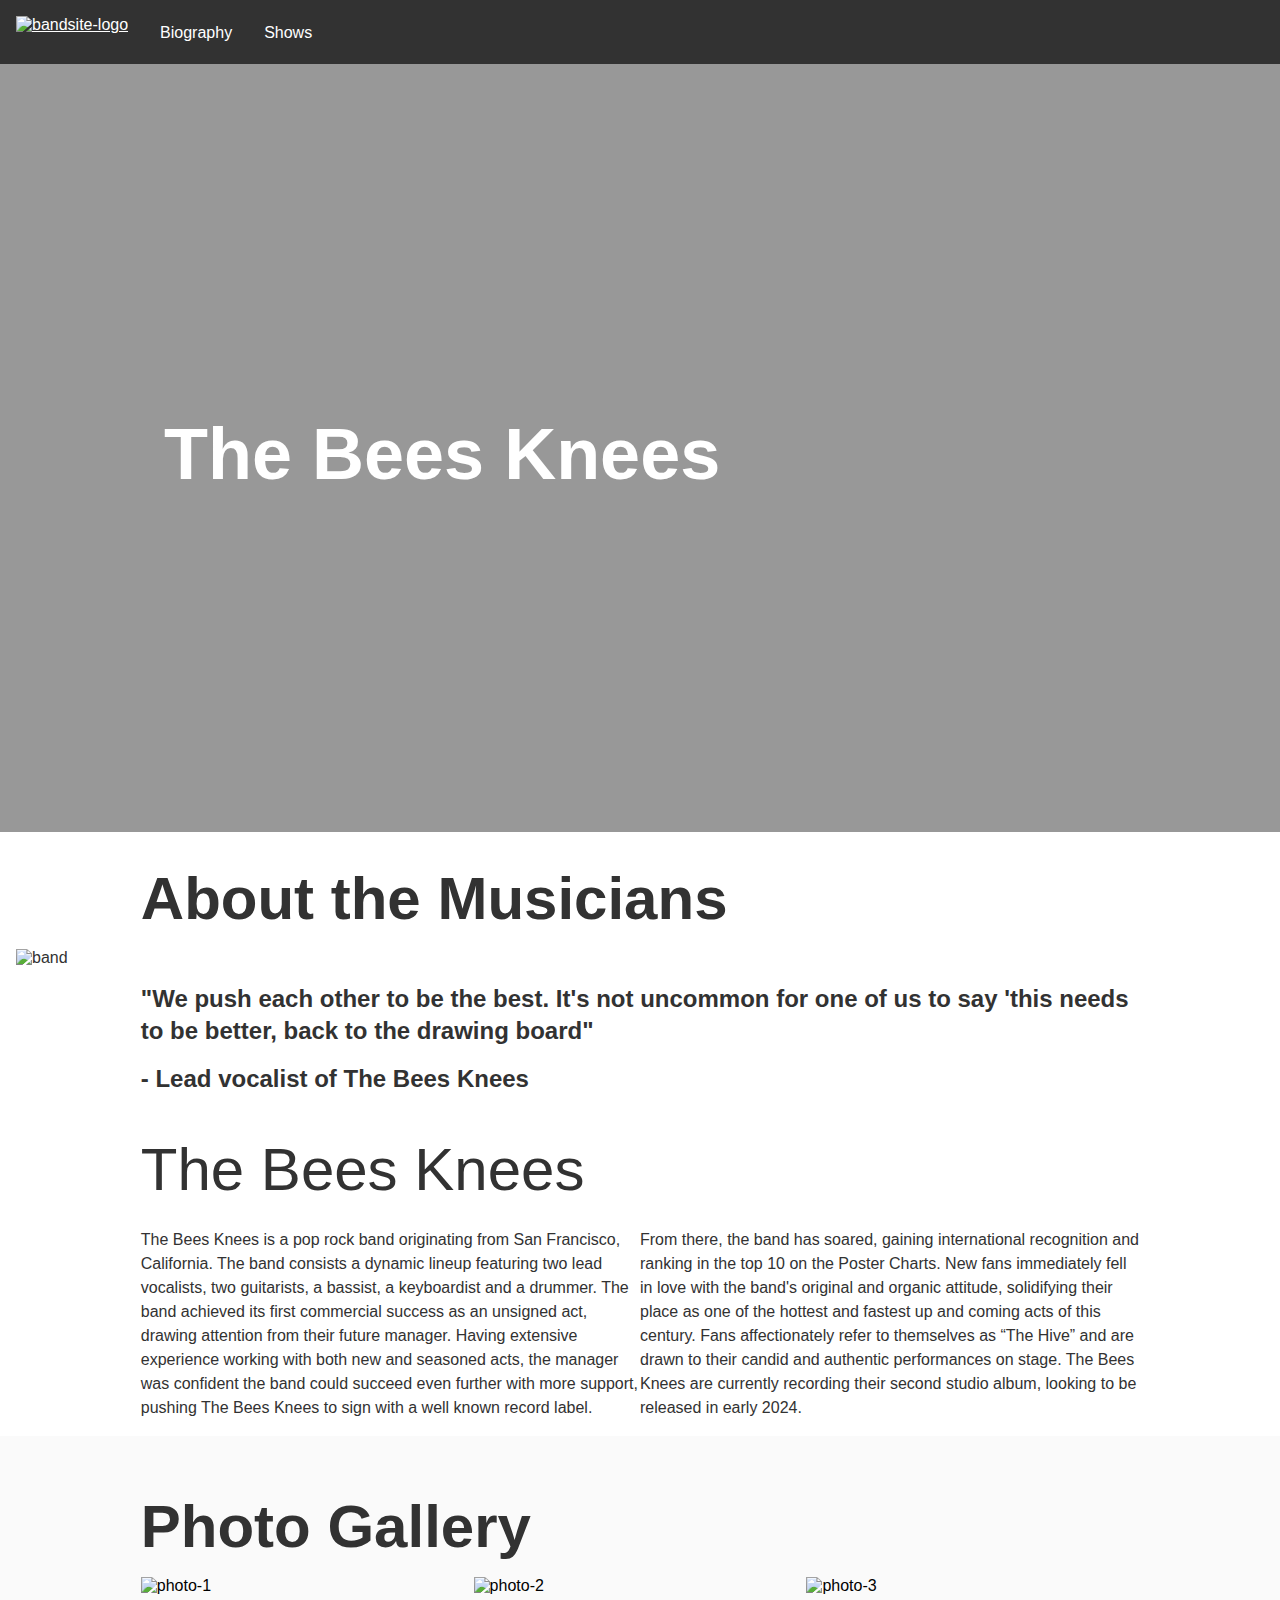
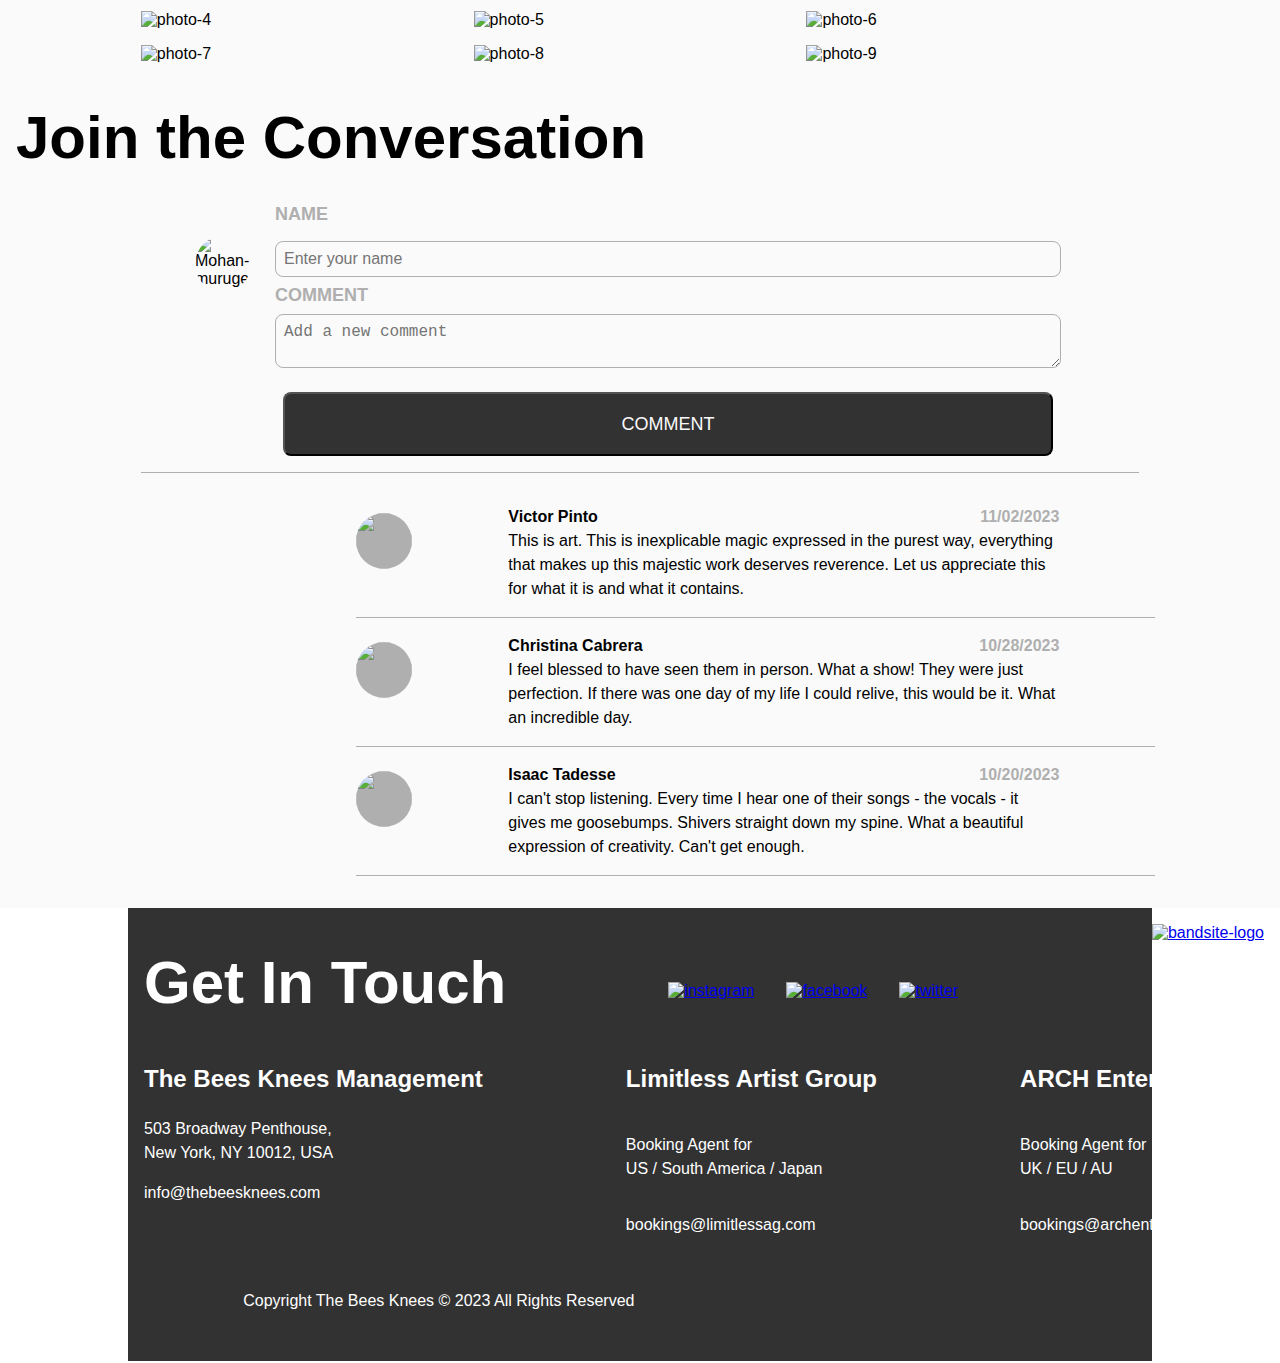
==== commit 1a319c9f: "updates to footer" ====
--- a/index.html
+++ b/index.html
@@ -155,11 +155,12 @@
     </article>
 
   </main>
+
     <footer class="footer">
       <div class="footer__container">
-        <h2>Get In Touch</h2>
-
-        <div class="footer__container--links">
+        <h2 class="footer__title">Get In Touch</h2>
+
+        <div class="footer__social--links">
           <a href="https://instagram.com" target="blank">
             <img
               class="footer__icon"
@@ -188,27 +189,27 @@
         /></a>
       </div>
 
-      <div class="contact">
-        <div>
-          <h3 class="contact__label">The Bees Knees Management</h3>
-          <p class="contact__copy">
+      <div class="footer__container">
+        <div>
+          <h3 class="footer__contact--label">The Bees Knees Management</h3>
+          <p class="cfooter__contact--copy">
             503 Broadway Penthouse, <br />New York, NY 10012, USA
           </p>
-          <p class="contact__copy">info@thebeesknees.com</p>
-        </div>
-
-        <div>
-          <h3 class="contact__label">Limitless Artist Group</h3>
-          <p class="contact__copy">
+          <p class="footer__contact--copy">info@thebeesknees.com</p>
+        </div>
+
+        <div>
+          <h3 class="footer__contact--label">Limitless Artist Group</h3>
+          <p class="footer__contact--copy">
             Booking Agent for <br />US / South America / Japan
           </p>
-          <p class="contact__copy">bookings@limitlessag.com</p>
-        </div>
-
-        <div>
-          <h3 class="contact__label">ARCH Entertainment</h3>
-          <p class="contact__copy">Booking Agent for <br />UK / EU / AU</p>
-          <p class="contact__copy">bookings@archentertainment.com</p>
+          <p class="footer__contact--copy">bookings@limitlessag.com</p>
+        </div>
+
+        <div>
+          <h3 class="footer__contact--label">ARCH Entertainment</h3>
+          <p class="footer__contact--copy">Booking Agent for <br />UK / EU / AU</p>
+          <p class="footer__contact--copy">bookings@archentertainment.com</p>
         </div>
       </div>
 
@@ -227,3 +228,91 @@
 
   </body>
 </html>
+
+
+  <!-- <footer class="footer">
+    <div class="footer__container">
+      <h2 class="footer__title">Get In Touch</h2>
+      <div class="footer__social--links1">
+        <a href="https://instagram.com" target="blank">
+          <img
+            class="footer__icon"
+            src="/assets/icons/Icon-instagram.svg"
+            alt="instagram"
+        /></a>
+        <a href="https://www.facebook.com" target="blank">
+          <img
+            class="footer__icon"
+            src="/assets/icons/Icon-facebook.svg"
+            alt="facebook"
+        /></a>
+        <a href="https://x.com" target="blank">
+          <img
+            class="footer__icon"
+            src="/assets/icons/Icon-twitter.svg"
+            alt="twitter"
+        /></a>
+        </div>
+        <div>
+          <h3 class="footer__contact--label">The Bees Knees Management</h3>
+          <p class="cfooter__contact--copy">
+            503 Broadway Penthouse, <br />New York, NY 10012, USA
+          </p>
+          <p class="footer__contact--copy">info@thebeesknees.com</p>
+        </div>
+      </div>
+
+    </div>
+    <div class="footer__container">
+      <h2 class="footer__title"></h2>
+      <div class="footer__social--links2">
+        <a href="https://instagram.com" target="blank">
+          <img
+            class="footer__icon"
+            src="/assets/icons/Icon-instagram.svg"
+            alt="instagram"
+        /></a>
+        <a href="https://www.facebook.com" target="blank">
+          <img
+            class="footer__icon"
+            src="/assets/icons/Icon-facebook.svg"
+            alt="facebook"
+        /></a>
+        <a href="https://x.com" target="blank">
+          <img
+            class="footer__icon"
+            src="/assets/icons/Icon-twitter.svg"
+            alt="twitter"
+        /></a>
+      </div>
+      <div>
+      <h3 class="footer__contact--label">Limitless Artist Group</h3>
+          <p class="footer__contact--copy">
+            Booking Agent for <br />US / South America / Japan
+          </p>
+          <p class="footer__contact--copy">bookings@limitlessag.com</p>
+      </div>
+      
+    </div>
+    <div class="footer__container">
+      <h2 class="footer__title"></h2>
+      <h3 class="footer__contact--label">ARCH Entertainment</h3>
+      <p class="footer__contact--copy">Booking Agent for <br />UK / EU / AU</p>
+      <p class="footer__contact--copy">bookings@archentertainment.com</p>
+    </div>
+    <div class="footer__container">
+      <a href="/index.html">
+        <img
+          class="footer__logo footer__logo--hidden2"
+          src="/assets/logos/Logo-bandsite.svg"
+          alt="bandsite-logo"
+      /></a>
+    </div>
+   
+
+  </footer>
+<footer>
+  <p class="footer__copy">
+    Copyright The Bees Knees © 2023 All Rights Reserved
+  </p>
+</footer> -->--- a/styles/bio.css
+++ b/styles/bio.css
@@ -150,11 +150,16 @@
 .footer {
   background-color: #323232;
   color: #FFFFFF;
+  box-sizing: border-box;
   display: flex;
   flex-direction: column;
   padding-left: 1rem;
   padding-right: 1rem;
-  padding-top: 1rem;
+}
+@media screen and (min-width: 768px) {
+  .footer {
+    padding-top: 1rem;
+  }
 }
 .footer__logo {
   align-items: center;
@@ -165,24 +170,31 @@
     flex-basis: 100%;
   }
 }
+.footer__contact {
+  display: flex;
+  justify-content: space-between;
+  flex: 1;
+}
 @media screen and (min-width: 768px) {
   .footer__container {
+    box-sizing: border-box;
     display: flex;
     justify-content: space-between;
-    flex: 1;
+    flex: 0 0 auto;
+    min-width: 70rem;
   }
 }
 @media screen and (min-width: 1280px) {
-  .footer__container {
-    margin: 0 10%;
-  }
-}
-.footer__container--links {
+  .footer {
+    margin: 0 10%;
+  }
+}
+.footer__social--links {
   display: flex;
   align-items: center;
 }
 @media screen and (min-width: 768px) {
-  .footer__container--links {
+  .footer__social--links {
     flex-basis: auto;
     justify-content: space-between;
   }
@@ -203,6 +215,24 @@
     margin: 0 10%;
   }
 }
+.footer__contact--label {
+  font-size: 1.5rem;
+}
+.footer__contact--copy {
+  padding-top: 1rem;
+  padding-bottom: 1rem;
+}
+@media screen and (min-width: 768px) {
+  .footer {
+    display: flex;
+    justify-content: space-between;
+  }
+}
+@media screen and (min-width: 1280px) {
+  .footer {
+    margin: 0 10%;
+  }
+}
 .footer__logo--hidden1 {
   display: none;
 }
@@ -218,25 +248,6 @@
 @media screen and (min-width: 768px) {
   .footer__logo--hidden2 {
     display: none;
-  }
-}
-
-.contact__label {
-  font-size: 1.5rem;
-}
-.contact__copy {
-  padding-top: 1rem;
-  padding-bottom: 1rem;
-}
-@media screen and (min-width: 768px) {
-  .contact {
-    display: flex;
-    justify-content: space-between;
-  }
-}
-@media screen and (min-width: 1280px) {
-  .contact {
-    margin: 0 10%;
   }
 }
 
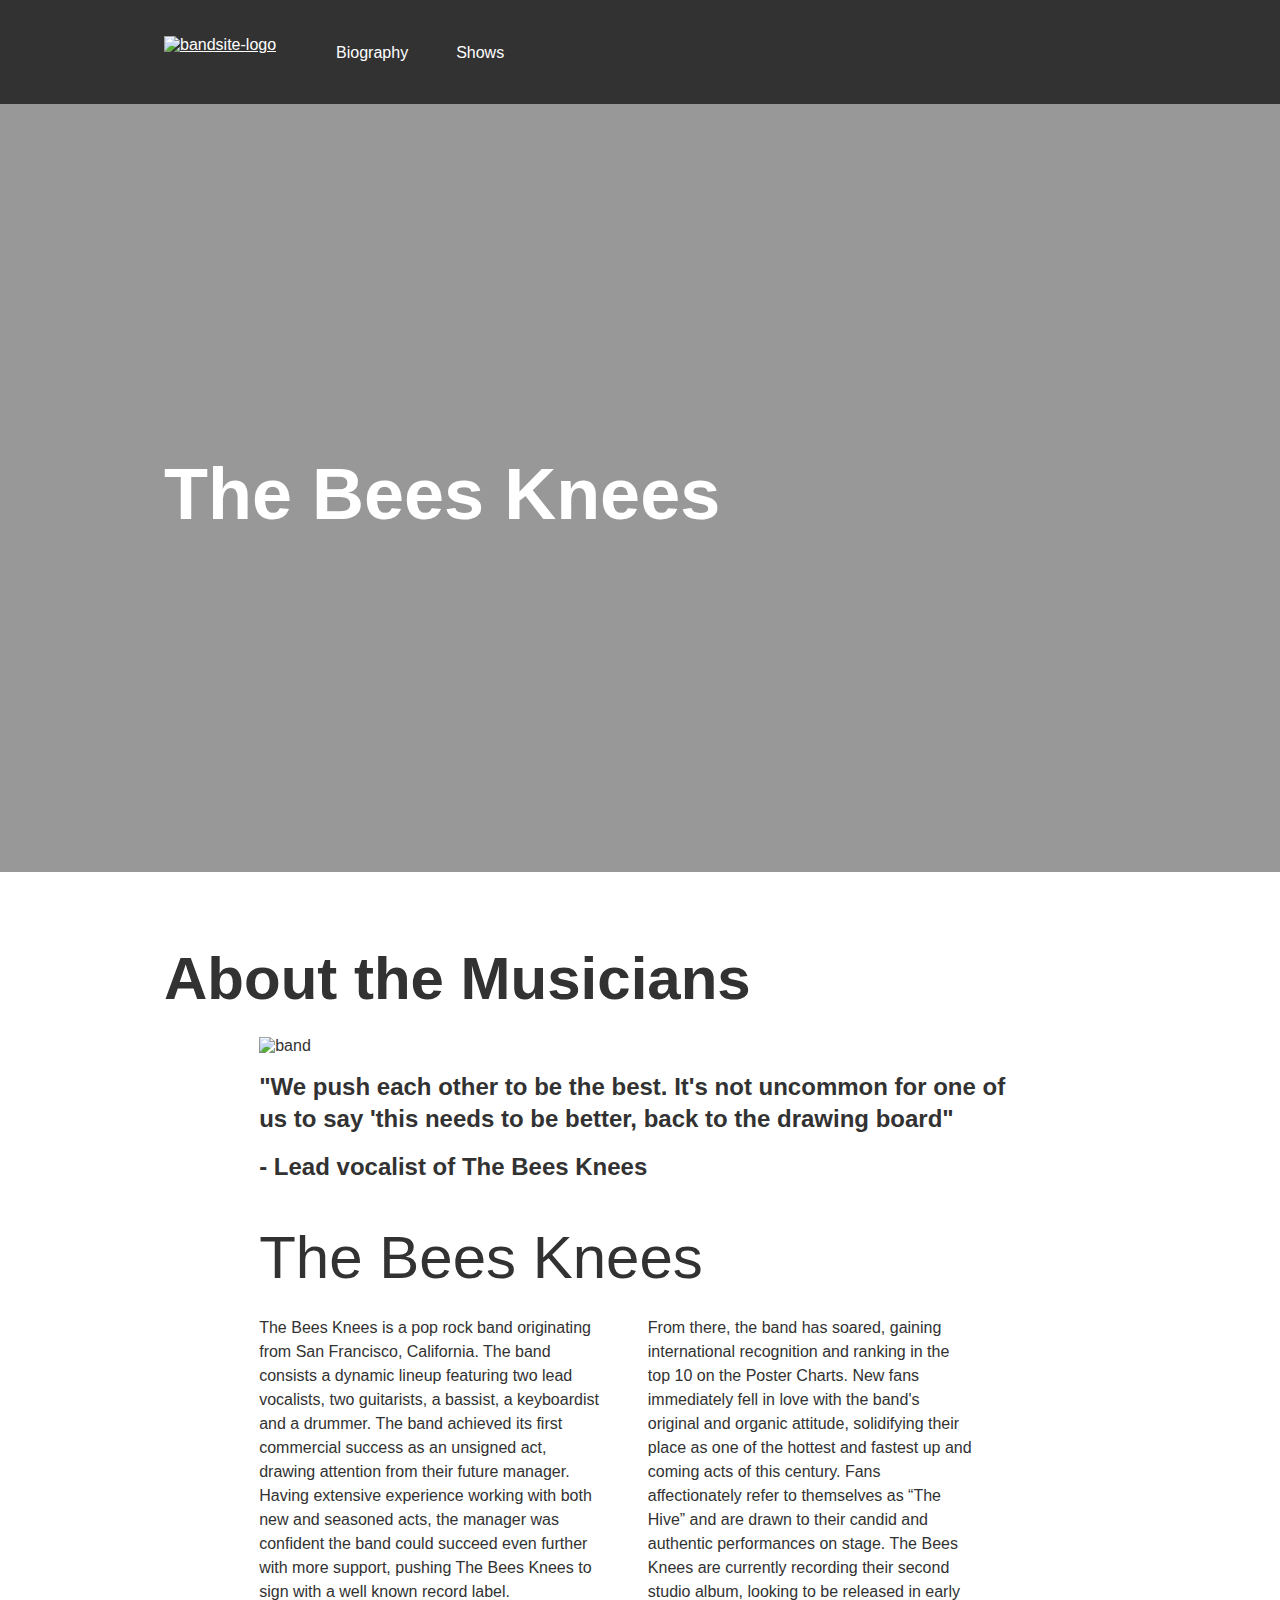
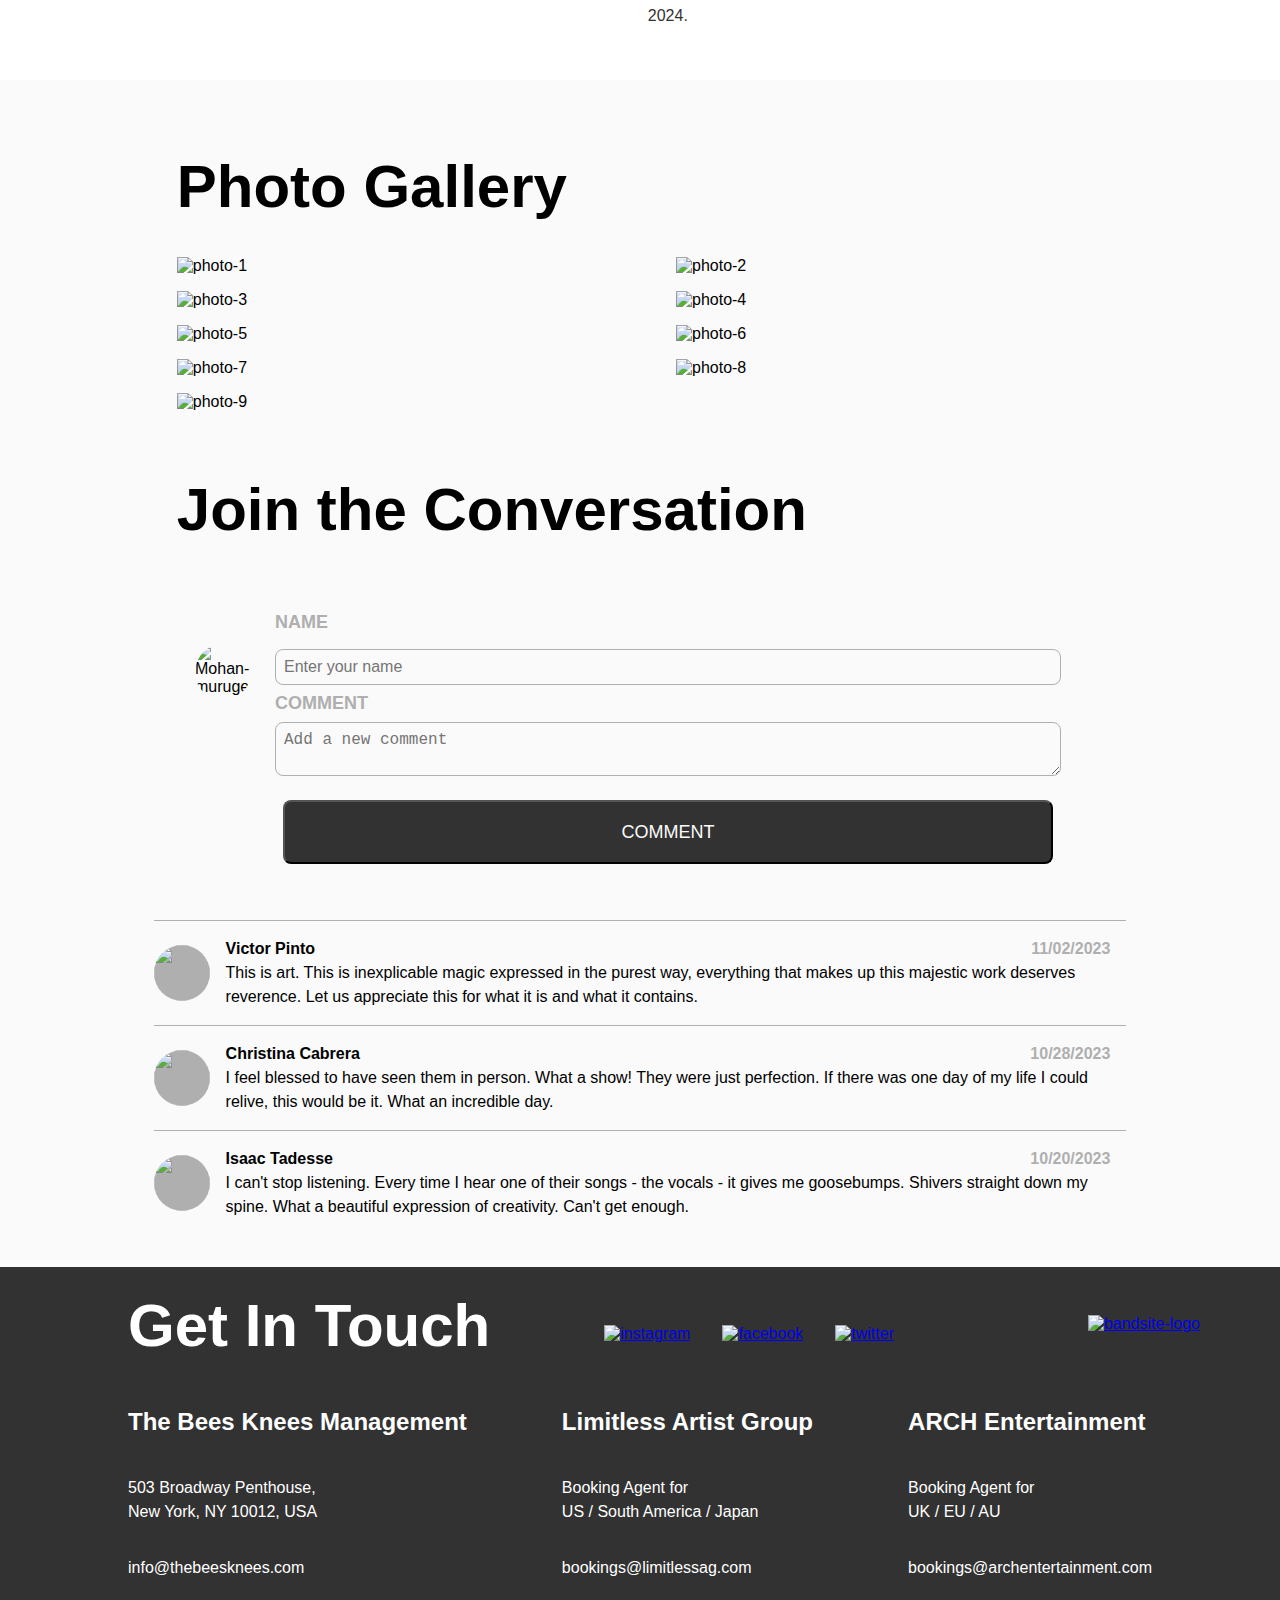
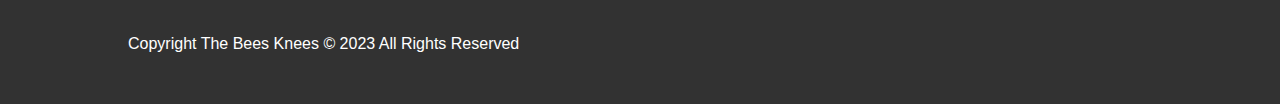
==== commit bf565459: "updates to comment section styling, 80% complete" ====
--- a/index.html
+++ b/index.html
@@ -32,7 +32,7 @@
     </div>
 
     <section class="section__about">
-      <h2 class="section__header">About the Musicians</h2>
+      <h2 class="about__header">About the Musicians</h2>
 
       <div class="image__container">
         <img class="image__band" src="assets/images/band.jpg" alt="band" />
@@ -69,7 +69,7 @@
       </div>
     </section>
     <main class="gallery">
-      <h2 class="section__header">Photo Gallery</h2>
+      <h2 class="gallery__header">Photo Gallery</h2>
       <section class="gallery__container">
         <img
           class="image__gallery"
@@ -140,19 +140,20 @@
 
     </section>
 
+     <!-- empty containers for JavaScript rendering -->
     <div class="comment-container"></div>
-
-    <!-- empty containers for JavaScript rendering -->
     <article class="comment__section"> 
+      
         <div class="comment__image--container"></div>
       <div class="comment__position">
         <div class="comment__nameWithDate">
           <p class="comment__card--name"></p>
-          <span class="comment__card--date"> </span>    
+          <div class="comment__card--date"> </div>    
         </div>
         <p class="comment__card--comment"></p>
-        </div>
+        
     </article>
+  </div>
 
   </main>
 
@@ -189,10 +190,10 @@
         /></a>
       </div>
 
-      <div class="footer__container">
+      <div class="footer__contact">
         <div>
           <h3 class="footer__contact--label">The Bees Knees Management</h3>
-          <p class="cfooter__contact--copy">
+          <p class="footer__contact--copy">
             503 Broadway Penthouse, <br />New York, NY 10012, USA
           </p>
           <p class="footer__contact--copy">info@thebeesknees.com</p>
--- a/styles/bio.css
+++ b/styles/bio.css
@@ -23,6 +23,11 @@
     background-color: #323232;
   }
 }
+@media screen and (min-width: 1280px) {
+  .nav {
+    padding: 0 10%;
+  }
+}
 .nav__logo {
   background-color: #323232;
   color: #FFFFFF;
@@ -30,11 +35,10 @@
   justify-content: center;
   padding: 1rem;
   height: 2rem;
-  margin: 0;
 }
 @media screen and (min-width: 768px) {
   .nav__logo {
-    padding-bottom: 1rem;
+    padding: 2.25rem;
   }
 }
 .nav__menu {
@@ -53,6 +57,11 @@
 .nav__menu--hover:hover {
   border-bottom: 0.25rem solid #FFFFFF;
 }
+@media screen and (min-width: 768px) {
+  .nav__menu--hover {
+    padding: 1.5rem;
+  }
+}
 .nav__button {
   text-decoration: none;
   vertical-align: middle;
@@ -75,7 +84,7 @@
 }
 
 h1 {
-  font-size: 1.5rem;
+  font-size: 3.75rem;
   font-weight: 600;
 }
 @media screen and (min-width: 768px) {
@@ -134,19 +143,6 @@
   }
 }
 
-.quote {
-  font-size: 1.125rem;
-  line-height: 2rem;
-  font-weight: 600;
-  padding-bottom: 1rem;
-}
-@media screen and (min-width: 768px) {
-  .quote {
-    font-size: 1.5rem;
-    margin: 0 10%;
-  }
-}
-
 .footer {
   background-color: #323232;
   color: #FFFFFF;
@@ -161,32 +157,29 @@
     padding-top: 1rem;
   }
 }
+@media screen and (min-width: 768px) and (min-width: 1280px) {
+  .footer {
+    padding: 0 10%;
+  }
+}
 .footer__logo {
   align-items: center;
   vertical-align: middle;
 }
 @media screen and (min-width: 768px) {
-  .footer__logo {
-    flex-basis: 100%;
-  }
-}
-.footer__contact {
-  display: flex;
-  justify-content: space-between;
-  flex: 1;
+  .footer__contact {
+    box-sizing: border-box;
+    display: flex;
+    justify-content: space-between;
+    flex: 1;
+  }
 }
 @media screen and (min-width: 768px) {
   .footer__container {
     box-sizing: border-box;
     display: flex;
     justify-content: space-between;
-    flex: 0 0 auto;
-    min-width: 70rem;
-  }
-}
-@media screen and (min-width: 1280px) {
-  .footer {
-    margin: 0 10%;
+    flex: 1;
   }
 }
 .footer__social--links {
@@ -195,7 +188,6 @@
 }
 @media screen and (min-width: 768px) {
   .footer__social--links {
-    flex-basis: auto;
     justify-content: space-between;
   }
 }
@@ -212,7 +204,6 @@
   .footer__copy {
     padding-top: 2.25rem;
     padding-bottom: 3rem;
-    margin: 0 10%;
   }
 }
 .footer__contact--label {
@@ -228,18 +219,19 @@
     justify-content: space-between;
   }
 }
-@media screen and (min-width: 1280px) {
-  .footer {
-    margin: 0 10%;
-  }
-}
 .footer__logo--hidden1 {
   display: none;
 }
 @media screen and (min-width: 768px) {
   .footer__logo--hidden1 {
     display: flex;
-    margin-right: 0;
+  }
+}
+@media screen and (min-width: 1280px) {
+  .footer__logo--hidden1 {
+    position: relative;
+    top: 3rem;
+    left: 3rem;
   }
 }
 .footer__logo--hidden2 {
@@ -281,6 +273,10 @@
     padding-left: 2.25rem;
     padding-right: 2.25rem;
     padding-bottom: 2.25rem;
+  }
+}
+@media screen and (min-width: 1280px) {
+  .pageheader__content {
     margin: 0 10%;
   }
 }
@@ -294,18 +290,17 @@
   opacity: 50%;
 }
 
-.section__header {
-  padding: 1rem;
-  margin: 0;
-  padding-top: 2rem;
-}
-
 .image__container {
   position: relative;
   display: flex;
-  width: 100%;
+  height: auto;
   justify-content: center;
   align-items: center;
+}
+@media screen and (min-width: 768px) {
+  .image__container {
+    margin: 0 10%;
+  }
 }
 
 .image__band {
@@ -313,8 +308,21 @@
      object-fit: contain;
   width: 100%;
   height: auto;
-  min-width: 80vw;
-  padding-bottom: 1rem;
+  width: 100%;
+  padding-bottom: 1rem;
+}
+
+.quote {
+  font-size: 1.125rem;
+  line-height: 2rem;
+  font-weight: 600;
+  padding-bottom: 1rem;
+}
+@media screen and (min-width: 768px) {
+  .quote {
+    font-size: 1.5rem;
+    margin: 0 10%;
+  }
 }
 
 .body__header {
@@ -341,12 +349,12 @@
 
 .body__copy {
   font-size: 1rem;
-  flex: 1;
   padding-bottom: 1rem;
 }
 @media screen and (min-width: 768px) {
   .body__copy {
     display: flex;
+    margin-right: 3rem;
     flex-flow: row wrap;
   }
 }
@@ -362,6 +370,19 @@
   padding-left: 1rem;
   padding-right: 1rem;
 }
+@media screen and (min-width: 768px) {
+  .section__about {
+    padding-top: 3rem;
+    padding-left: 2.25rem;
+    padding-right: 2.25rem;
+    padding-bottom: 2.25rem;
+  }
+}
+@media screen and (min-width: 1280px) {
+  .section__about {
+    margin: 0 10%;
+  }
+}
 
 .gallery {
   background-color: #FAFAFA;
@@ -370,25 +391,28 @@
   padding-right: 1rem;
   padding-bottom: 1rem;
 }
-
-.section__header {
-  color: #323232;
-  padding-left: 0;
-}
-@media screen and (min-width: 1280px) {
-  .section__header {
-    margin: 0 10%;
-  }
-}
-
 @media screen and (min-width: 768px) {
   .gallery__container {
     display: flex;
     flex-flow: row wrap;
+    justify-content: space-around;
   }
 }
 @media screen and (min-width: 1280px) {
   .gallery__container {
+    margin: 0 10%;
+  }
+}
+@media screen and (min-width: 768px) {
+  .gallery__header {
+    padding-top: 3rem;
+    padding-left: 2.25rem;
+    padding-right: 2.25rem;
+    padding-bottom: 2.25rem;
+  }
+}
+@media screen and (min-width: 1280px) {
+  .gallery__header {
     margin: 0 10%;
   }
 }
@@ -403,6 +427,7 @@
   .image__gallery {
     flex: 1 1 20%;
     min-width: 22vw;
+    padding-left: 2.25rem;
     padding-right: 2.25rem;
   }
 }
@@ -416,7 +441,8 @@
   .comment {
     display: flex;
     justify-content: center;
-    margin: 0 10%;
+    padding: 1.5rem;
+    margin: auto;
   }
 }
 .comment__image {
@@ -427,6 +453,20 @@
      object-fit: cover;
   position: relative;
   top: 2.5rem;
+}
+@media screen and (min-width: 768px) {
+  .comment__header {
+    padding-top: 3rem;
+    padding-left: 2.25rem;
+    padding-right: 2.25rem;
+    padding-bottom: 2.25rem;
+    max-width: 80rem;
+  }
+}
+@media screen and (min-width: 1280px) {
+  .comment__header {
+    margin: 0 10%;
+  }
 }
 
 .commentforum {
@@ -467,37 +507,29 @@
   align-items: center;
 }
 
-.comment-container {
+.comment__card {
   display: flex;
   flex-direction: row;
   box-sizing: border-box;
+  border-top: 0.0625rem solid #AFAFAF;
   align-items: flex-start;
 }
 @media screen and (min-width: 768px) {
-  .comment-container {
-    margin: 0 10%;
-  }
-}
-
-.comment__card {
-  display: flex;
-  flex-direction: row;
-  box-sizing: border-box;
-  border-bottom: 0.0625rem solid #AFAFAF;
-  align-items: flex-start;
-}
-@media screen and (min-width: 768px) {
   .comment__card {
     margin: 0 10%;
   }
 }
 
-.comment__section {
-  border-top: 0.0625rem solid #AFAFAF;
-}
-@media screen and (min-width: 768px) {
-  .comment__section {
-    margin: 0 10%;
+.comment-container, .comment__section {
+  display: flex;
+  flex-direction: column;
+}
+@media screen and (min-width: 768px) {
+  .comment-container, .comment__section {
+    max-width: 100rem;
+    margin: auto;
+    display: flex;
+    justify-content: center;
   }
 }
 
@@ -508,15 +540,8 @@
 .comment__position {
   display: flex;
   flex-direction: column;
-  width: 100%;
   padding: 1rem;
 }
-@media screen and (min-width: 768px) {
-  .comment__position {
-    margin: 0 10%;
-  }
-}
-
 .comment__image--empty {
   border-radius: 100%;
   background-color: #AFAFAF;
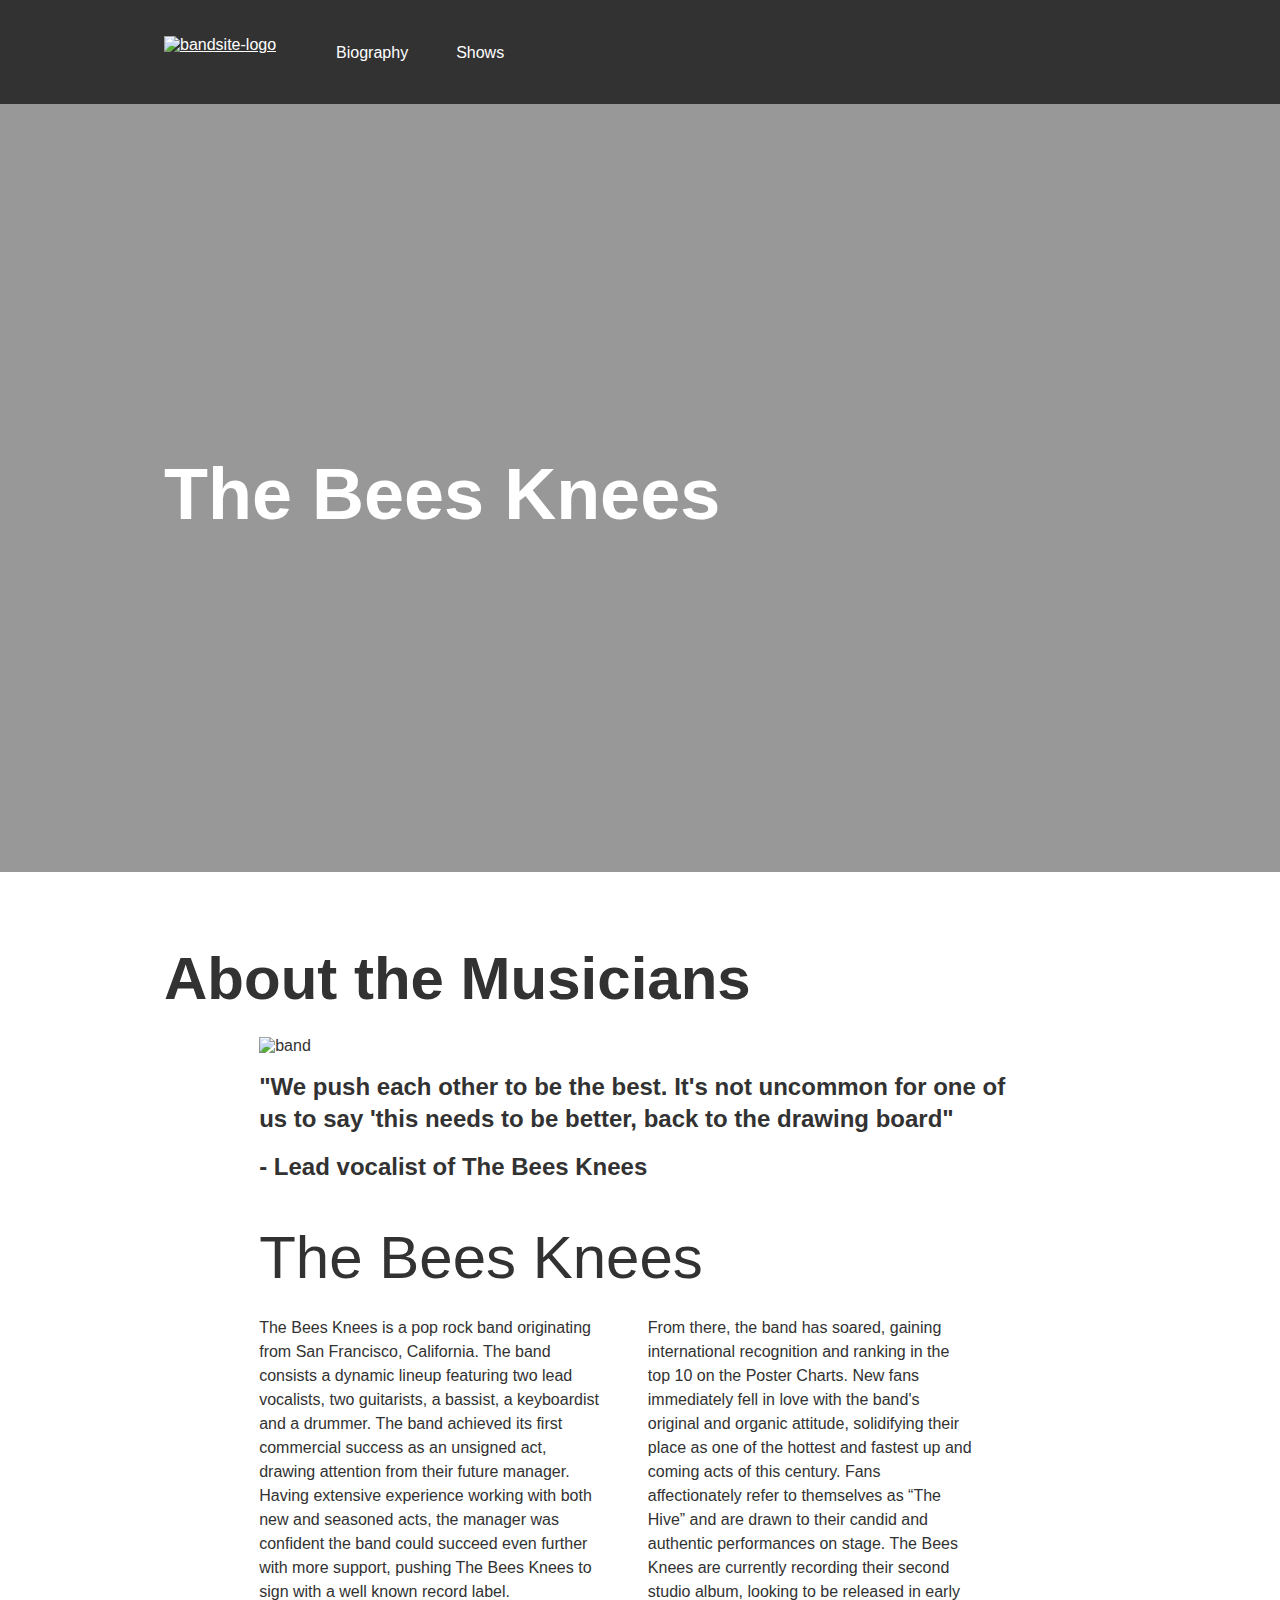
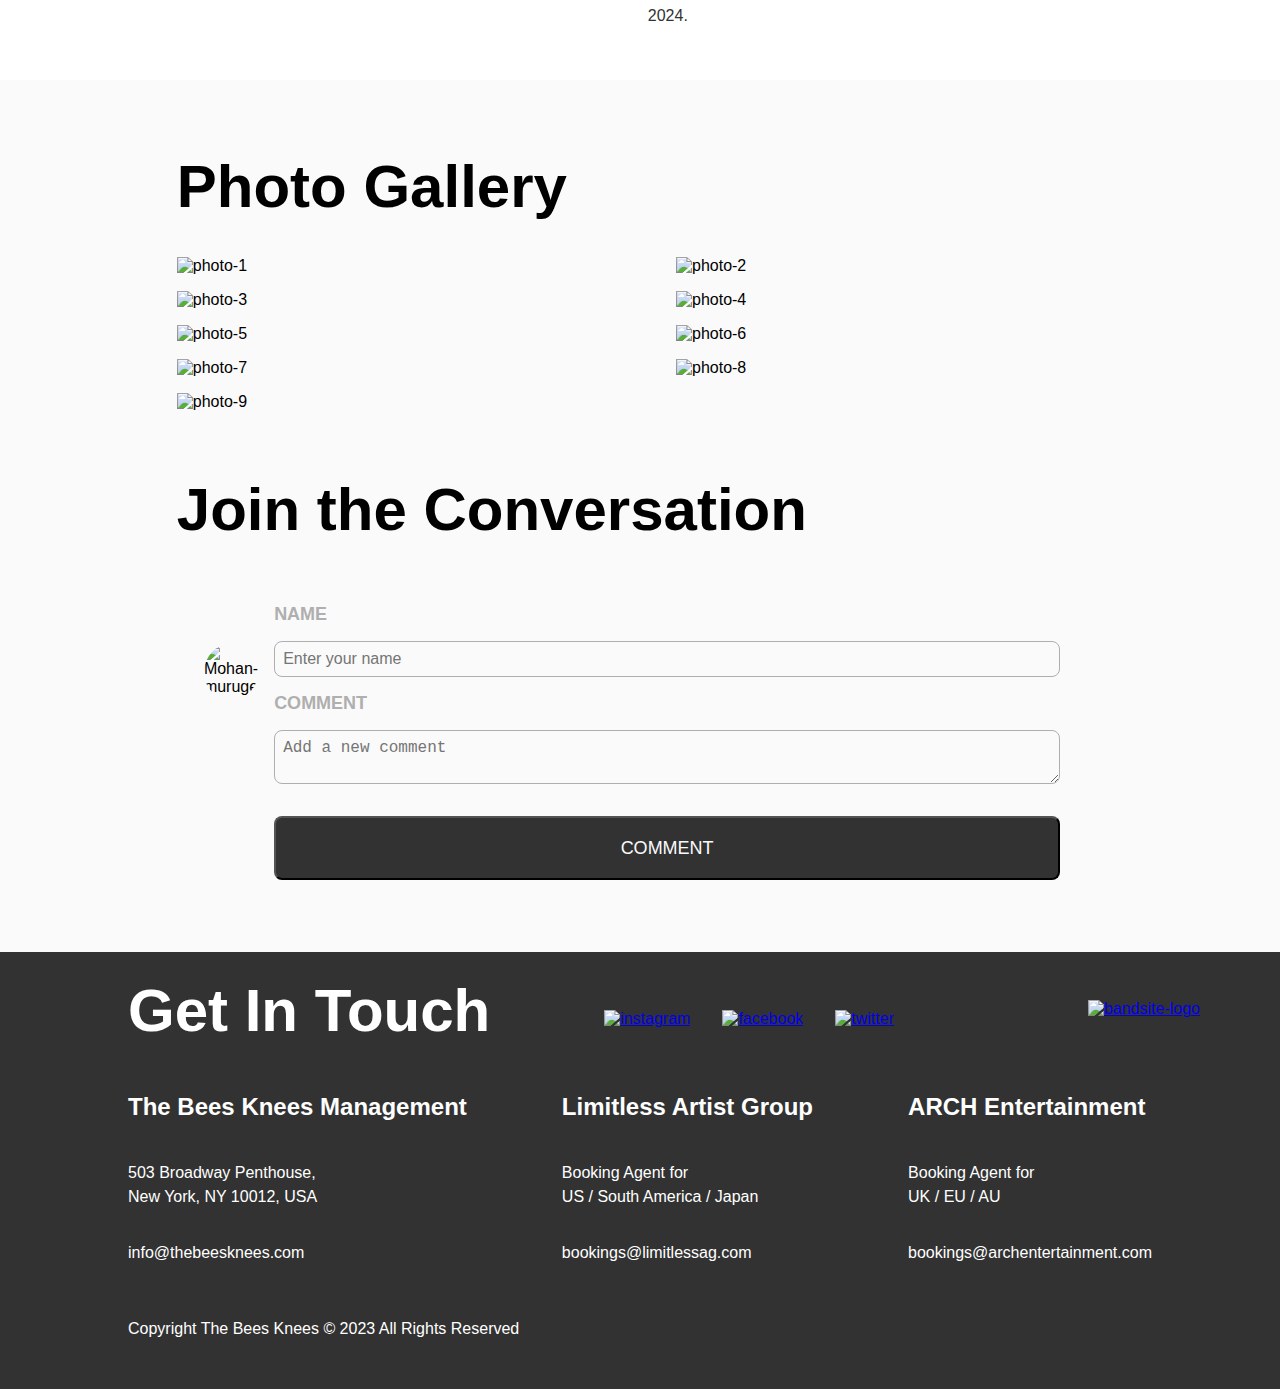
==== commit 160de8be: "added api functionality to comment section and udpated styling" ====
--- a/index.html
+++ b/index.html
@@ -5,7 +5,9 @@
     <meta name="viewport" content="width=device-width, initial-scale=1.0" />
     <title>Document</title>
     <link rel="stylesheet" type="text/css" href="./styles/bio.css" />
-    <script src="./scripts/index-page.js" defer></script>
+    <script src="https://cdn.jsdelivr.net/npm/axios/dist/axios.min.js" defer></script>
+    <script src="scripts/band-site-api.js" defer></script>
+    <script src="scripts/index-page.js" defer></script>
   </head>
 
   <body>
@@ -131,7 +133,7 @@
         <div>
         <input class="commentforum__input" placeholder="Enter your name" type="text" id="inputName" name="userName" required/>
         </div>
-        <div><label for="inputComment" class="commentforum__label">COMMENT</label></div>
+        <label for="inputComment" class="commentforum__label">COMMENT</label>
 
         <textarea name="userComment" class="commentforum__input" placeholder="Add a new comment" id="inputComment"  required ></textarea>
         <button class="commentforum__button" type="submit">COMMENT</button>
@@ -150,7 +152,7 @@
           <p class="comment__card--name"></p>
           <div class="comment__card--date"> </div>    
         </div>
-        <p class="comment__card--comment"></p>
+        <div class="comment__card--comment"></div>
         
     </article>
   </div>
--- a/styles/bio.css
+++ b/styles/bio.css
@@ -436,12 +436,17 @@
   display: flex;
   flex-direction: row;
   box-sizing: border-box;
+  width: 100%;
 }
 @media screen and (min-width: 768px) {
   .comment {
-    display: flex;
     justify-content: center;
     padding: 1.5rem;
+  }
+}
+@media screen and (min-width: 768px) and (min-width: 1280px) {
+  .comment {
+    width: 60vw;
     margin: auto;
   }
 }
@@ -481,7 +486,7 @@
   color: #AFAFAF;
   font-size: 1.125rem;
   font-weight: 600;
-  margin: 0.5rem;
+  margin-bottom: 1rem;
 }
 .commentforum__input {
   color: #323232;
@@ -491,7 +496,7 @@
   background-color: #FAFAFA;
   border: 0.0625rem solid #AFAFAF;
   border-radius: 0.5rem;
-  margin: 0.5rem;
+  margin-bottom: 1rem;
   width: 100%;
   width: 60vw;
 }
@@ -502,9 +507,21 @@
   font-weight: 400;
   background-color: #323232;
   border-radius: 0.5rem;
-  margin: 1rem;
+  margin-top: 1rem;
   height: 4rem;
   align-items: center;
+}
+
+.comment-container {
+  display: flex;
+  flex-direction: column;
+  box-sizing: border-box;
+  align-items: flex-start;
+}
+@media screen and (min-width: 768px) {
+  .comment-container {
+    margin: 0 10%;
+  }
 }
 
 .comment__card {
@@ -512,24 +529,25 @@
   flex-direction: row;
   box-sizing: border-box;
   border-top: 0.0625rem solid #AFAFAF;
+  width: 100%;
   align-items: flex-start;
 }
 @media screen and (min-width: 768px) {
   .comment__card {
-    margin: 0 10%;
+    width: 60vw;
+    margin: auto;
   }
 }
 
 .comment-container, .comment__section {
   display: flex;
   flex-direction: column;
+  width: 100%;
 }
 @media screen and (min-width: 768px) {
   .comment-container, .comment__section {
-    max-width: 100rem;
+    max-width: 60vw;
     margin: auto;
-    display: flex;
-    justify-content: center;
   }
 }
 
@@ -540,8 +558,16 @@
 .comment__position {
   display: flex;
   flex-direction: column;
+  width: 100%;
   padding: 1rem;
 }
+@media screen and (min-width: 768px) {
+  .comment__position {
+    width: 60vw;
+    margin: auto;
+  }
+}
+
 .comment__image--empty {
   border-radius: 100%;
   background-color: #AFAFAF;
@@ -549,15 +575,14 @@
   height: 3.5rem;
   -o-object-fit: none;
      object-fit: none;
-  position: relative;
-  top: 1.5rem;
+  margin-top: 1.25rem;
 }
 
 .comment__nameWithDate {
   display: flex;
   flex-direction: row;
-  gap: 0.5rem;
   justify-content: space-between;
+  width: 100%;
 }
 
 .comment__card--name {
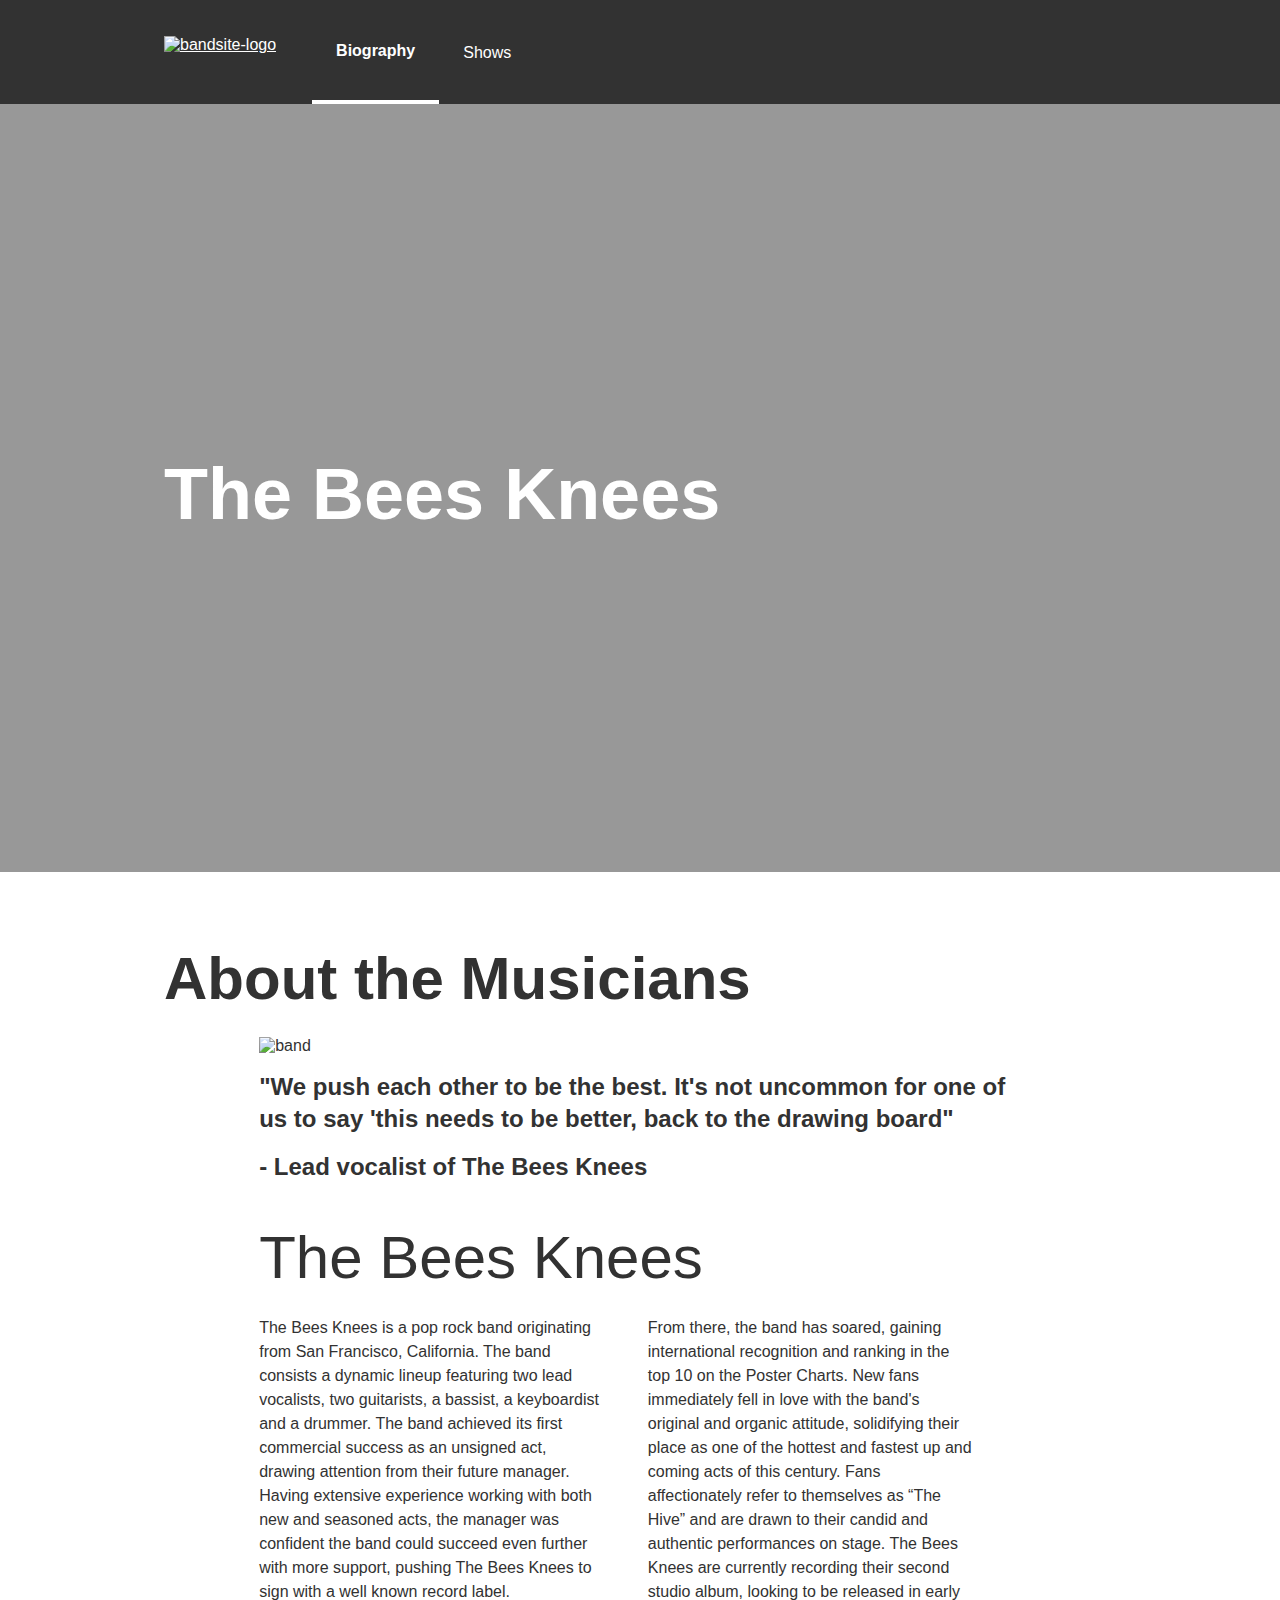
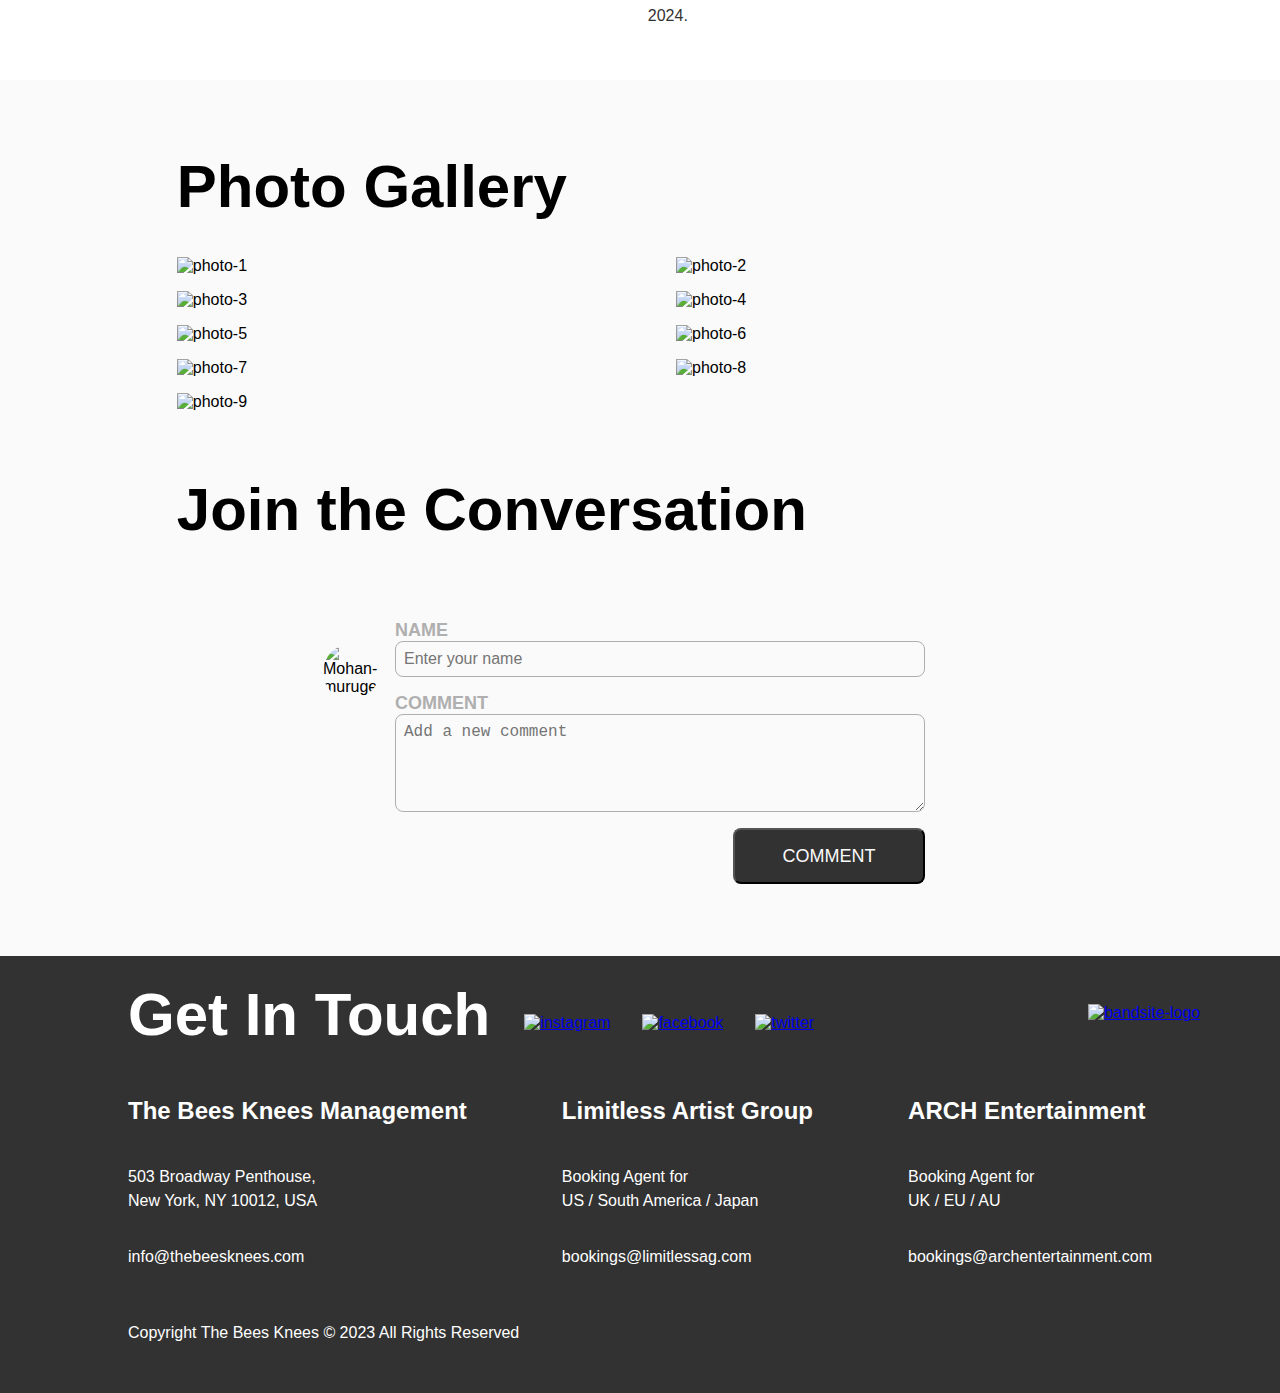
==== commit 0cf22800: "updated interactive styling for button and comment elements" ====
--- a/index.html
+++ b/index.html
@@ -19,7 +19,7 @@
       /></a>
     
       <nav class="nav__menu">
-        <div class="nav__menu--hover">
+        <div class="nav__menu--hover active">
           <div><a class="nav__button" href="index.html">Biography</a></div>
         </div>
         <div class="nav__menu--hover">
@@ -135,7 +135,7 @@
         </div>
         <label for="inputComment" class="commentforum__label">COMMENT</label>
 
-        <textarea name="userComment" class="commentforum__input" placeholder="Add a new comment" id="inputComment"  required ></textarea>
+        <textarea name="userComment" class="commentforum__input commentforum__input--comment" placeholder="Add a new comment" id="inputComment"  required ></textarea>
         <button class="commentforum__button" type="submit">COMMENT</button>
         <div id="outputEntry"></div>
       </form>
@@ -227,95 +227,5 @@
         Copyright The Bees Knees © 2023 All Rights Reserved
       </p>
     </footer>
-
-
   </body>
-</html>
-
-
-  <!-- <footer class="footer">
-    <div class="footer__container">
-      <h2 class="footer__title">Get In Touch</h2>
-      <div class="footer__social--links1">
-        <a href="https://instagram.com" target="blank">
-          <img
-            class="footer__icon"
-            src="/assets/icons/Icon-instagram.svg"
-            alt="instagram"
-        /></a>
-        <a href="https://www.facebook.com" target="blank">
-          <img
-            class="footer__icon"
-            src="/assets/icons/Icon-facebook.svg"
-            alt="facebook"
-        /></a>
-        <a href="https://x.com" target="blank">
-          <img
-            class="footer__icon"
-            src="/assets/icons/Icon-twitter.svg"
-            alt="twitter"
-        /></a>
-        </div>
-        <div>
-          <h3 class="footer__contact--label">The Bees Knees Management</h3>
-          <p class="cfooter__contact--copy">
-            503 Broadway Penthouse, <br />New York, NY 10012, USA
-          </p>
-          <p class="footer__contact--copy">info@thebeesknees.com</p>
-        </div>
-      </div>
-
-    </div>
-    <div class="footer__container">
-      <h2 class="footer__title"></h2>
-      <div class="footer__social--links2">
-        <a href="https://instagram.com" target="blank">
-          <img
-            class="footer__icon"
-            src="/assets/icons/Icon-instagram.svg"
-            alt="instagram"
-        /></a>
-        <a href="https://www.facebook.com" target="blank">
-          <img
-            class="footer__icon"
-            src="/assets/icons/Icon-facebook.svg"
-            alt="facebook"
-        /></a>
-        <a href="https://x.com" target="blank">
-          <img
-            class="footer__icon"
-            src="/assets/icons/Icon-twitter.svg"
-            alt="twitter"
-        /></a>
-      </div>
-      <div>
-      <h3 class="footer__contact--label">Limitless Artist Group</h3>
-          <p class="footer__contact--copy">
-            Booking Agent for <br />US / South America / Japan
-          </p>
-          <p class="footer__contact--copy">bookings@limitlessag.com</p>
-      </div>
-      
-    </div>
-    <div class="footer__container">
-      <h2 class="footer__title"></h2>
-      <h3 class="footer__contact--label">ARCH Entertainment</h3>
-      <p class="footer__contact--copy">Booking Agent for <br />UK / EU / AU</p>
-      <p class="footer__contact--copy">bookings@archentertainment.com</p>
-    </div>
-    <div class="footer__container">
-      <a href="/index.html">
-        <img
-          class="footer__logo footer__logo--hidden2"
-          src="/assets/logos/Logo-bandsite.svg"
-          alt="bandsite-logo"
-      /></a>
-    </div>
-   
-
-  </footer>
-<footer>
-  <p class="footer__copy">
-    Copyright The Bees Knees © 2023 All Rights Reserved
-  </p>
-</footer> -->+</html>--- a/styles/bio.css
+++ b/styles/bio.css
@@ -1,7 +1,3 @@
-/*too small*/
-/*too small*/
-/*too small*/
-/*this is pulling the styles from each font file, so when the font-weight is specified, there is a match*/
 @font-face {
   font-family: "Avenir";
   src: url("../../assets/fonts/AvenirNextLTPro-Regular.otf") format("opentype"), url("../../assets/fonts/Alternative files/AvenirNextLTPro.ttf") format("truetype");
@@ -54,8 +50,9 @@
   text-align: center;
   padding: 1rem;
 }
-.nav__menu--hover:hover {
+.nav__menu--hover:hover, .nav__menu--hover.active {
   border-bottom: 0.25rem solid #FFFFFF;
+  font-weight: 600;
 }
 @media screen and (min-width: 768px) {
   .nav__menu--hover {
@@ -68,7 +65,7 @@
   color: #FFFFFF;
 }
 .nav__button:hover {
-  font-weight: 700;
+  font-weight: 400;
 }
 .nav__button a {
   text-decoration: none;
@@ -189,6 +186,7 @@
 @media screen and (min-width: 768px) {
   .footer__social--links {
     justify-content: space-between;
+    margin-left: -10rem;
   }
 }
 .footer__icon {
@@ -442,6 +440,8 @@
   .comment {
     justify-content: center;
     padding: 1.5rem;
+    margin: 0 10%;
+    width: auto;
   }
 }
 @media screen and (min-width: 768px) and (min-width: 1280px) {
@@ -475,7 +475,7 @@
 }
 
 .commentforum {
-  margin: 0;
+  margin-right: 1rem;
   box-sizing: border-box;
   display: flex;
   flex-direction: column;
@@ -486,7 +486,7 @@
   color: #AFAFAF;
   font-size: 1.125rem;
   font-weight: 600;
-  margin-bottom: 1rem;
+  margin-top: 1rem;
 }
 .commentforum__input {
   color: #323232;
@@ -496,9 +496,22 @@
   background-color: #FAFAFA;
   border: 0.0625rem solid #AFAFAF;
   border-radius: 0.5rem;
-  margin-bottom: 1rem;
-  width: 100%;
-  width: 60vw;
+  width: 100%;
+}
+.commentforum__input:focus {
+  border-color: black;
+  outline: none;
+}
+@media screen and (min-width: 768px) {
+  .commentforum__input {
+    width: 60vw;
+  }
+}
+@media screen and (min-width: 1280px) {
+  .commentforum__input {
+    max-width: 40vw;
+    margin: auto;
+  }
 }
 .commentforum__button {
   color: #FAFAFA;
@@ -508,8 +521,17 @@
   background-color: #323232;
   border-radius: 0.5rem;
   margin-top: 1rem;
-  height: 4rem;
-  align-items: center;
+  height: 3.5rem;
+  width: 12rem;
+  align-self: flex-end;
+}
+.commentforum__input--comment {
+  height: 5rem;
+}
+
+.error {
+  border: 2px solid #D22D22;
+  outline: none;
 }
 
 .comment-container {
@@ -523,6 +545,12 @@
     margin: 0 10%;
   }
 }
+@media screen and (min-width: 1280px) {
+  .comment-container {
+    max-width: 40vw;
+    margin: auto;
+  }
+}
 
 .comment__card {
   display: flex;
@@ -538,6 +566,12 @@
     margin: auto;
   }
 }
+@media screen and (min-width: 1280px) {
+  .comment__card {
+    max-width: 40vw;
+    margin: auto;
+  }
+}
 
 .comment-container, .comment__section {
   display: flex;
@@ -564,6 +598,12 @@
 @media screen and (min-width: 768px) {
   .comment__position {
     width: 60vw;
+    margin: auto;
+  }
+}
+@media screen and (min-width: 1280px) {
+  .comment__position {
+    max-width: 40vw;
     margin: auto;
   }
 }
@@ -575,7 +615,7 @@
   height: 3.5rem;
   -o-object-fit: none;
      object-fit: none;
-  margin-top: 1.25rem;
+  margin-top: 1rem;
 }
 
 .comment__nameWithDate {
